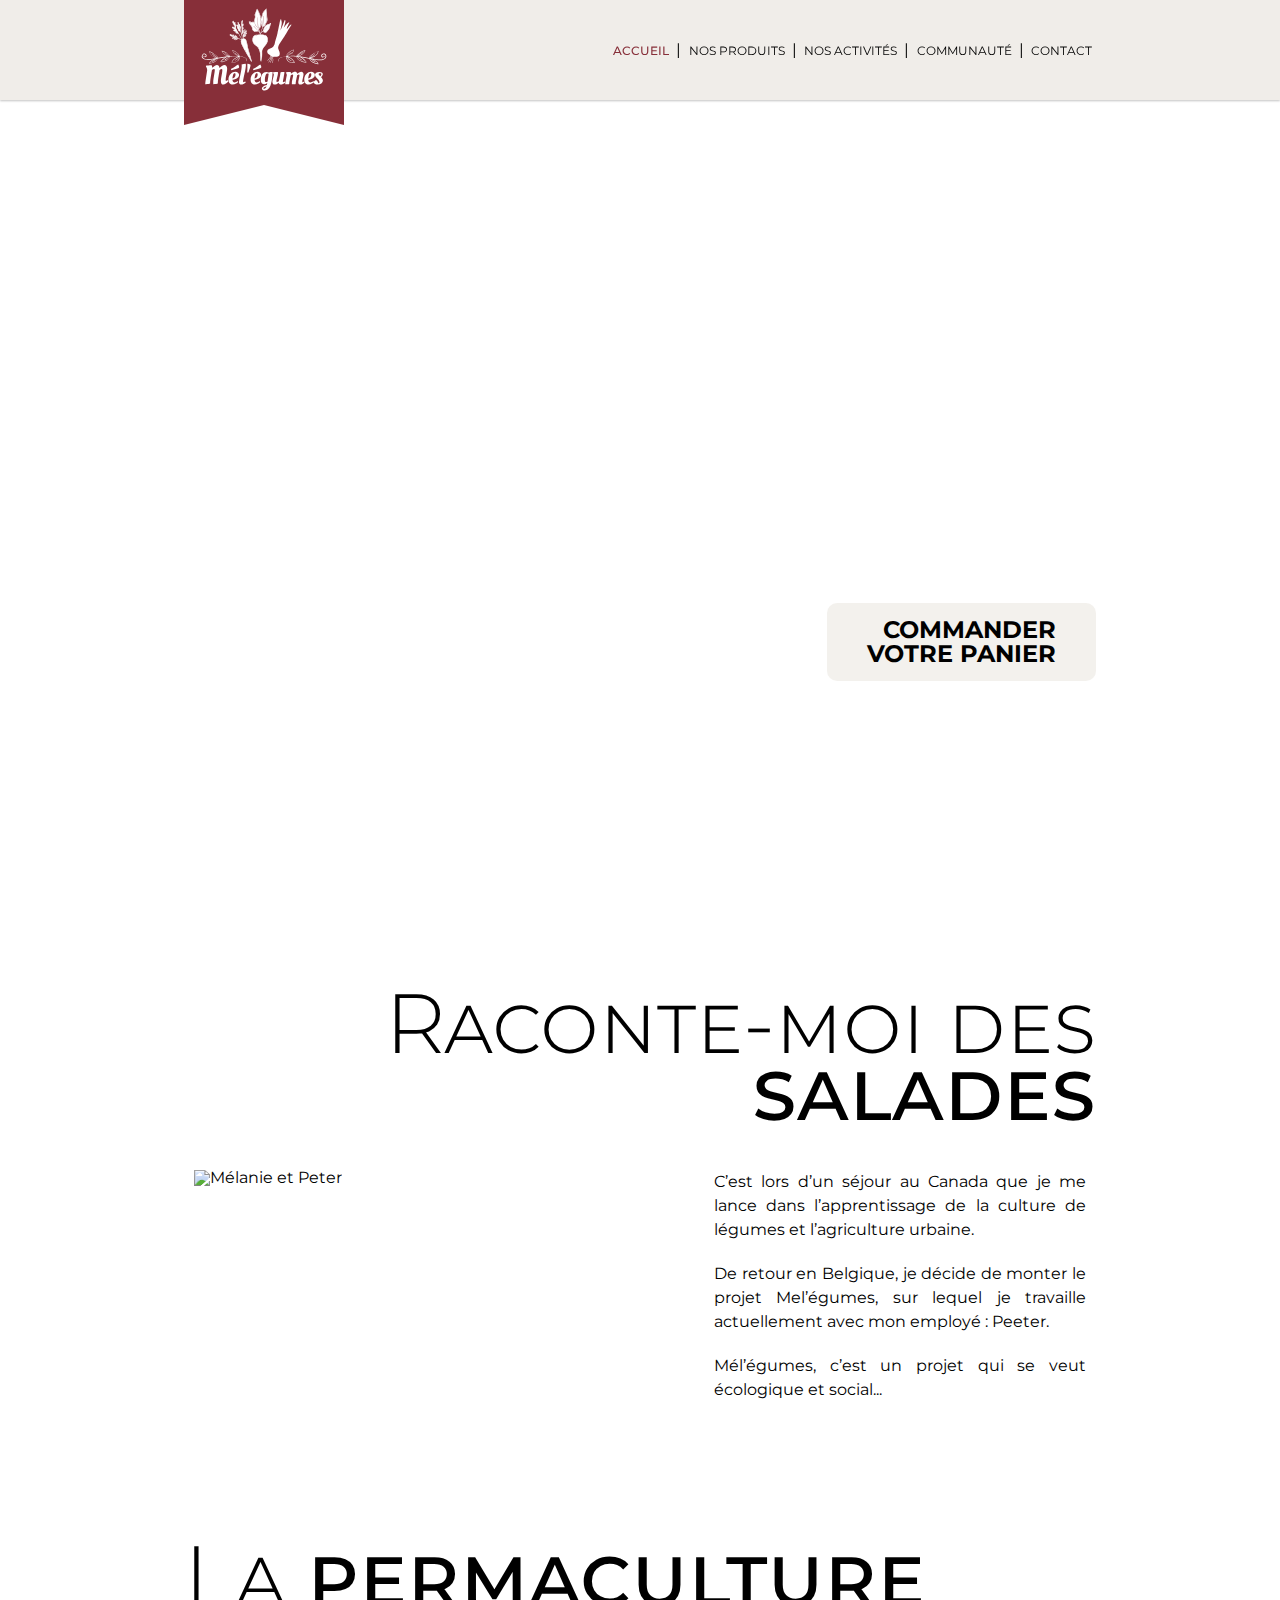
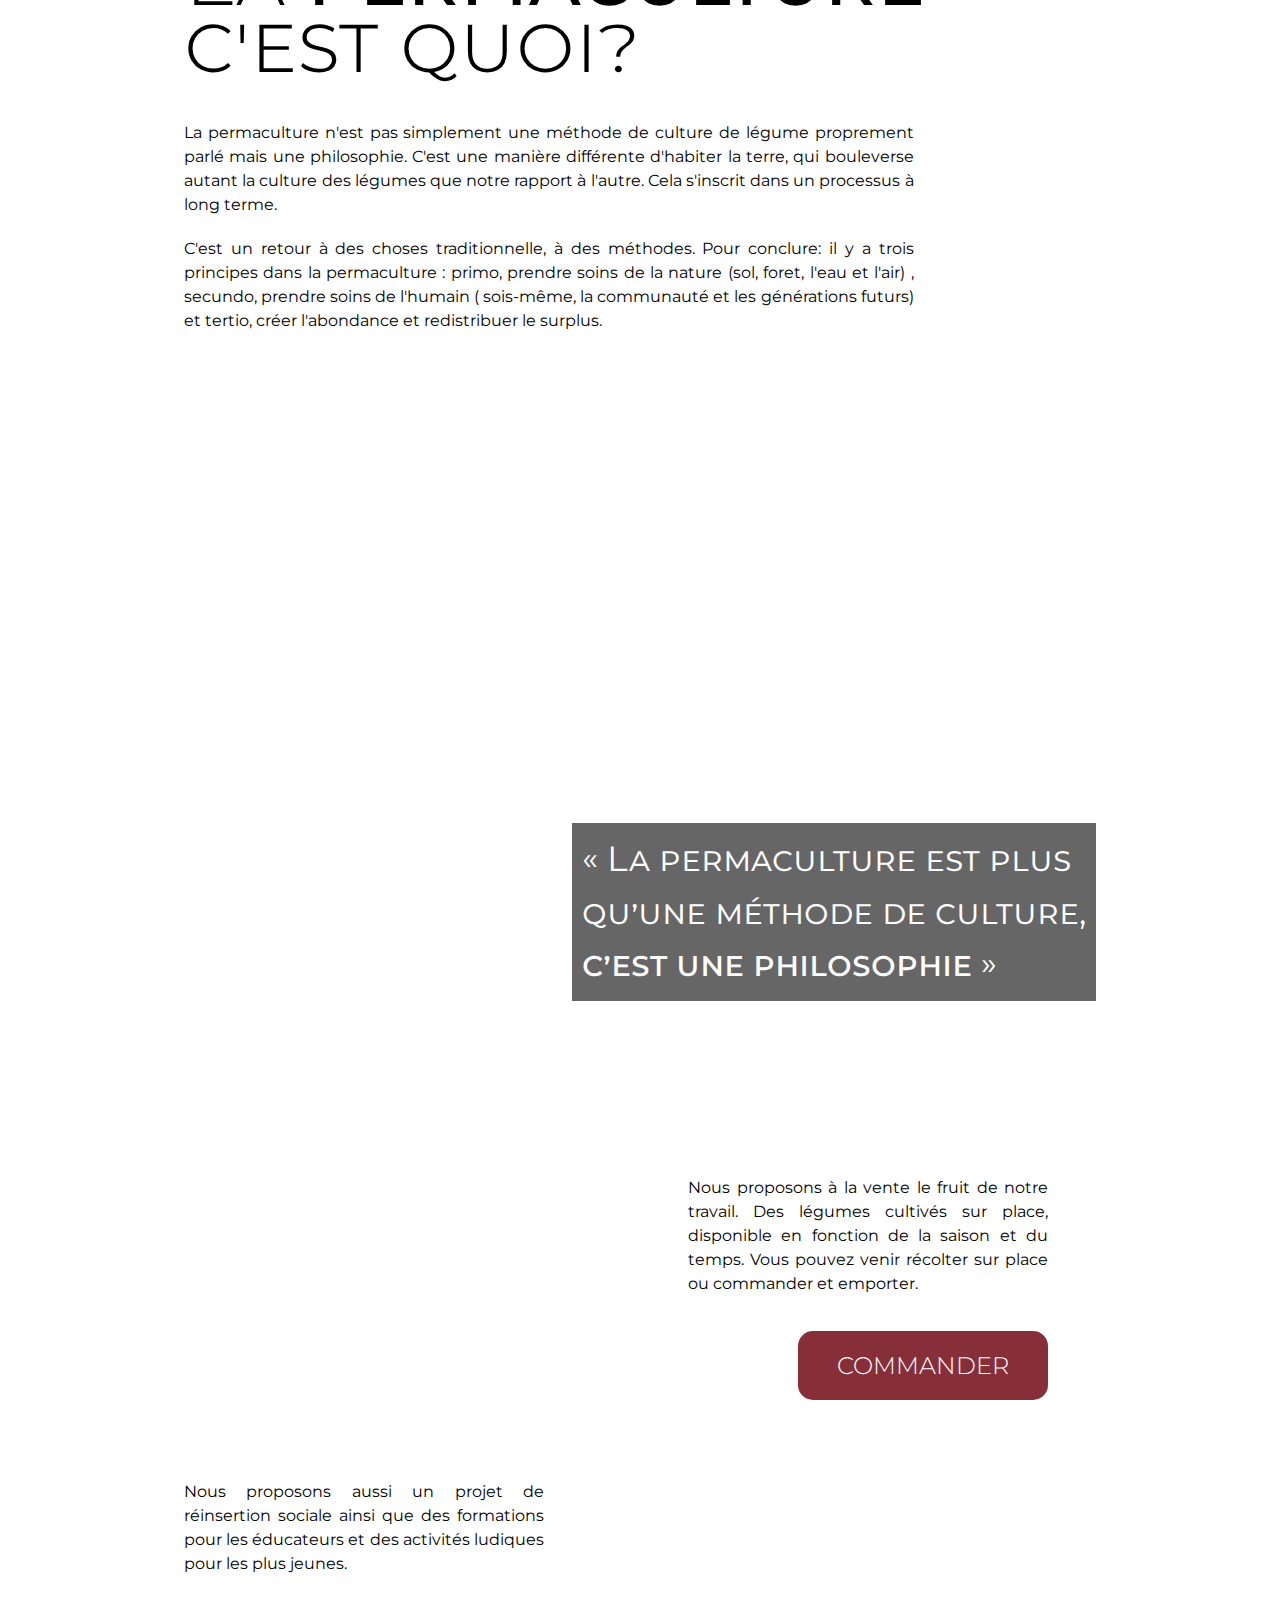
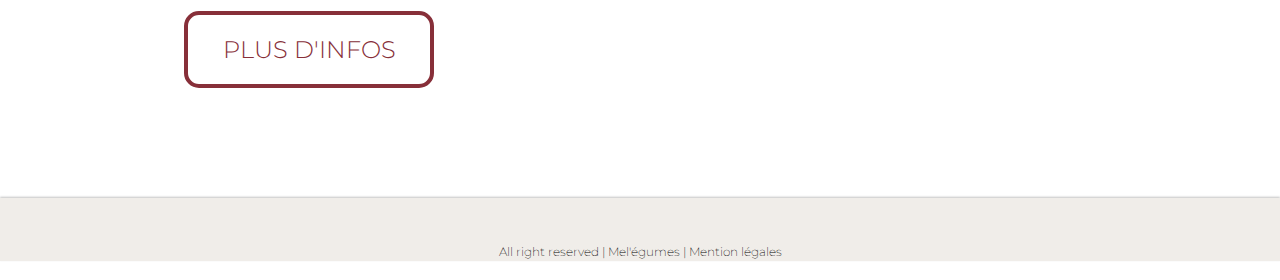
==== index.html @ 5c89e661 "Ajout des liens vers les pages" ====
<!DOCTYPE html>
<html lang="fr">

<head>
    <meta charset="UTF-8">
    <meta name="viewport" content="width=device-width, initial-scale=1.0">
    <meta http-equiv="X-UA-Compatible" content="ie=edge">
    <title>Mél'égumes - Accueil</title>
    <link rel="stylesheet" href="https://use.fontawesome.com/releases/v5.7.1/css/all.css" integrity="sha384-fnmOCqbTlWIlj8LyTjo7mOUStjsKC4pOpQbqyi7RrhN7udi9RwhKkMHpvLbHG9Sr" crossorigin="anonymous">
    <link rel="stylesheet" href="css/index.css">

</head>


<body>
    <!-- Header avec logo et menu -->
    <header>
        <div class="wrapper header">
            <!-- Logo -->
            <div class="logoCont">
                <img class="logomel" src="img/logo_melegumes.svg" alt="Logo Mél'égumes">
                <svg class="bannerSvg" height="50" width="160">
                    <polygon points="0,0 0,25 80,5 160,25 160,0"/>
                </svg>
            </div>
            <!-- Menu -->
            <div class="menuButton">
                <button onclick="showMenu()">☰</button>
            </div>
            <nav id = "menu">
                <ul class="menu">
                    <li><a href="index.html" class="currentNav">Accueil </a> <span class="menu-separator">|</span></li>
                    <li><a href="nos-produits.html">Nos produits </a> <span class="menu-separator">|</span></li>
                    <li><a href="nos-activites.html">Nos activités </a> <span class="menu-separator">|</span></li>
                    <li><a href="communaute.html">Communauté </a> <span class="menu-separator">|</span></li>
                    <li><a href="contact.html">Contact </a></li>
                </ul>
            </nav>
        </div>
        <script src="js/menu.js"></script>
    </header>

    <!-- Intro sur grande image -->
    <section class="intro firstSection parallax-window" data-parallax="scroll" data-image-src="img/accueil/bg1.jpg">
        <div class="wrapper">
            <div class="introtext">
                <h2>Eat good, feel good!</h2>
                <p>Avec nos paniers de légumes naturels et de saison.</p>
                <a href="nos-produits.html">Commander <br> votre panier</a>
            </div>          
        </div>
    </section>

    <!-- Raconte moi des salades -->
    <section class="salades">
        <div class="wrapper">
            <div class="contFeuilles">
                <div class="feuilles">
                    <img src="img/accueil/feuilles1.svg" alt="" height="122px">
                </div>
            </div>
            <h2>Raconte-moi des <strong>salades</strong></h2>
            <div class="flexBox">
                <div class="paragraphsBox">
                    <p>C’est lors d’un séjour au Canada que je me lance dans l’apprentissage de la culture de légumes et l’agriculture urbaine.</p>
                    <p>De retour en Belgique, je décide de monter le projet Mel’égumes, sur lequel je travaille actuellement avec mon employé : Peeter.</p>
                    <p>Mél’égumes, c’est un projet qui se veut écologique et social...</p>
                </div>
                <div class="image">
                    <img src="img/accueil/img1.jpg" alt="Mélanie et Peter" width="100px">
                </div>
            </div>
        </div>
    </section>

    <!-- La permaculture -->
    <section class="permaculture">
        <div class="wrapper">
            <h2>La <strong>permaculture</strong><br> c'est quoi?</h2>
            <div class="flexbox">
                <div class="paragraphsBox">
                    <p>La permaculture n'est pas simplement une méthode de culture de légume proprement parlé mais une philosophie. C'est une manière différente d'habiter la terre, qui bouleverse autant la culture des légumes que notre rapport à l'autre. Cela s'inscrit dans un processus à long terme.</p> 
                    <p>C'est un retour à des choses traditionnelle, à des méthodes. Pour conclure: il y a trois principes dans la permaculture : primo, prendre soins de la nature (sol, foret, l'eau et l'air) , secundo, prendre soins de l'humain ( sois-même, la communauté et les générations futurs) et tertio, créer l'abondance et redistribuer le surplus.</p>
                </div>
                <div class="contFeuilles">
                    <div class="feuilles">
                        <img src="img/accueil/feuilles2.svg" alt="" height="734px">
                    </div>
                </div>
            </div>
        </div>
    </section>

    <!-- Fond parallaxe et citation -->
    <section class="citation parallax-window" data-parallax="scroll" data-image-src="img/accueil/bg2.jpg">
        <div class="wrapper">
            <div class="paragraphsBox">
                <p>« La permaculture est plus <br> qu’une méthode de culture, <br> <strong>c’est une philosophie</strong> »</p>
            </div>
        </div>
    </section>

    <!-- Nous proposons à la vente...  -->
    <section class="propositions">
        <div class="wrapper">
            <div class="contFeuilles">
                <div class="feuilles">
                    <img src="img/accueil/feuilles3.svg" alt="" height="734px">
                </div>
            </div>
            <div class="flexBox">
                <div class="prop1">
                    <p>Nous proposons à la vente le fruit de notre travail. Des légumes cultivés sur place, disponible en fonction de la saison et du temps. Vous pouvez venir récolter sur place ou commander et emporter.</p>
                    <a href="nos-produits.html" class="commPanier">Commander </a>
                </div>
                <div class="prop2">
                    <div class="image">
                        <img src="img/accueil/panier.png" alt="" width="100px">
                    </div>
                </div>
            </div>
            <div class="prop3">
                <p>Nous proposons aussi un projet de réinsertion sociale ainsi que des formations pour les éducateurs et des activités ludiques pour les plus jeunes.</p>
                <a href="nos-activites.html" class="plusInfo">Plus d'infos</a>
            </div>
        </div>
    </section>


    <!-- Footer -->
    <footer>
        <div class="wrapper"> 
            <p class="textFooter">All right reserved | Mel'égumes | Mention légales</p>
            <p class="footButton"><a href="https://www.facebook.com/M%C3%A9l%C3%A9gumes-1118822338164204/"><i class="fab fa-facebook-square"></i></a></p>
        </div>
    </footer>

    <script src="vendor/jquery-3.3.1.min.js"></script>
    <script src="vendor/parallax.min.js"></script>
</body>

</html>
---- css/index.css ----
/* http://meyerweb.com/eric/tools/css/reset/ 
   v2.0 | 20110126
   License: none (public domain)
*/
@import url("https://fonts.googleapis.com/css?family=Cantarell:400,400i,700");
@import url("https://fonts.googleapis.com/css?family=Montserrat:100,200,300,400,500,700");
@import url("https://fonts.googleapis.com/css?family=Oleo+Script:400,700");
html, body, div, span, applet, object, iframe,
h1, h2, h3, h4, h5, h6, p, blockquote, pre,
a, abbr, acronym, address, big, cite, code,
del, dfn, em, img, ins, kbd, q, s, samp,
small, strike, strong, sub, sup, tt, var,
b, u, i, center,
dl, dt, dd, ol, ul, li,
fieldset, form, label, legend,
table, caption, tbody, tfoot, thead, tr, th, td,
article, aside, canvas, details, embed,
figure, figcaption, footer, header, hgroup,
menu, nav, output, ruby, section, summary,
time, mark, audio, video {
  margin: 0;
  padding: 0;
  border: 0;
  font-size: 100%;
  font: inherit;
  vertical-align: baseline;
}

/* HTML5 display-role reset for older browsers */
article, aside, details, figcaption, figure,
footer, header, hgroup, menu, nav, section {
  display: block;
}

body {
  line-height: 1;
}

ol, ul {
  list-style: none;
}

blockquote, q {
  quotes: none;
}

blockquote:before, blockquote:after,
q:before, q:after {
  content: '';
  content: none;
}

table {
  border-collapse: collapse;
  border-spacing: 0;
}

html {
  -webkit-box-sizing: border-box;
          box-sizing: border-box;
  font-family: 'Montserrat', sans-serif;
  font-size: 100%;
}

*, *:before, *:after {
  -webkit-box-sizing: inherit;
          box-sizing: inherit;
}

body {
  margin: 0;
  padding: 0;
}

.wrapper {
  max-width: 60em;
  margin: 0 auto;
  padding: 0 1.5em;
  height: 100%;
}

.espace {
  height: 500px;
}

.invisible {
  display: none;
}

header {
  position: fixed;
  top: 0;
  left: 0;
  z-index: 100;
  width: 100%;
  height: 4.375em;
  background-color: #f0ede9;
  -webkit-box-shadow: 0 1px 2px #0000003d;
          box-shadow: 0 1px 2px #0000003d;
}

.firstSection {
  margin-top: 4.375em;
}

.header {
  display: -webkit-box;
  display: -ms-flexbox;
  display: flex;
  -webkit-box-pack: justify;
      -ms-flex-pack: justify;
          justify-content: space-between;
  -webkit-box-align: center;
      -ms-flex-align: center;
          align-items: center;
  height: 100%;
  padding-left: 0;
}

.logoCont {
  display: -webkit-box;
  display: -ms-flexbox;
  display: flex;
  -webkit-box-align: center;
      -ms-flex-align: center;
          align-items: center;
  -webkit-box-pack: center;
      -ms-flex-pack: center;
          justify-content: center;
  width: 7.5em;
  height: 100%;
  background-color: #dead65;
}

.bannerSvg {
  display: none;
  fill: #dead65;
}

.logomel {
  height: 85%;
  -ms-grid-column-align: end;
      justify-self: end;
  fill: white;
}

.menuButton button {
  border: none;
  font-size: 38px;
  background-color: transparent;
  padding: 0;
}

nav {
  position: fixed;
  right: calc( -100vw + 7.5em);
  top: 4.375em;
  z-index: 1;
  background-color: #f0ede9;
  height: 100%;
  text-transform: uppercase;
  -ms-grid-column-align: end;
      justify-self: end;
  width: calc(100vw - 7.5em);
  -webkit-transition: -webkit-transform 0.5s;
  transition: -webkit-transform 0.5s;
  -o-transition: transform 0.5s;
  transition: transform 0.5s;
  transition: transform 0.5s, -webkit-transform 0.5s;
}

.showNav {
  -webkit-transform: translateX(calc( -100vw + 7.5em));
      -ms-transform: translateX(calc( -100vw + 7.5em));
          transform: translateX(calc( -100vw + 7.5em));
  -webkit-transition: -webkit-transform 0.5s;
  transition: -webkit-transform 0.5s;
  -o-transition: transform 0.5s;
  transition: transform 0.5s;
  transition: transform 0.5s, -webkit-transform 0.5s;
}

.menu {
  margin: 0;
  padding: 0;
  list-style: none;
}

.menu li {
  font-family: 'Montserrat', sans-serif;
  font-weight: 300;
  text-align: right;
}

.menu li a {
  text-decoration: none;
  color: #000;
  display: inline-block;
  width: 100%;
  font-size: 1.25em;
  padding: 0.6em 1.25em 0.6em 0;
}

.menu li a:hover {
  background-color: #dead65;
}

.menu .menu-separator {
  display: none;
}

.menu .currentNav {
  background-color: #dead65;
  font-weight: 500;
}

@media screen and (max-height: 350px) {
  nav {
    width: 10.625em;
  }
  .menu li a {
    font-size: 1.125em;
    padding: 0.66667em 0.66667em;
  }
}

@media screen and (min-width: 415px) {
  nav {
    right: -13.75em;
    width: 13.75em;
  }
  .showNav {
    -webkit-transform: translateX(-13.75em);
        -ms-transform: translateX(-13.75em);
            transform: translateX(-13.75em);
  }
}

@media screen and (min-width: 769px) {
  header {
    height: 6.25em;
  }
  .header {
    padding-left: 1.5em;
  }
  .firstSection {
    margin-top: 6.25em;
  }
  .logoCont {
    width: 10em;
    position: relative;
  }
  .bannerSvg {
    display: block;
    position: absolute;
    left: 0;
    bottom: -3.125em;
  }
  nav {
    position: static;
    -webkit-transform: unset;
        -ms-transform: unset;
            transform: unset;
    width: unset;
    height: unset;
    -webkit-transition: none;
    -o-transition: none;
    transition: none;
  }
  .menuButton {
    display: none;
  }
  .menu li {
    display: inline;
    font-weight: 400;
  }
  .menu li a {
    padding: 0.3125em;
    display: inline;
    font-size: 0.75em;
  }
  .menu li a:hover {
    background-color: unset;
    color: #dead65;
  }
  .menu .menu-separator {
    display: unset;
  }
  .menu .currentNav {
    background-color: unset;
    color: #dead65;
  }
  .showNav {
    -webkit-transform: none;
        -ms-transform: none;
            transform: none;
    -webkit-transition: none;
    -o-transition: none;
    transition: none;
  }
}

h2 {
  margin-bottom: 0.3em;
}

p {
  font-size: 1.125em;
  margin: 1.25em 0;
  line-height: 1.5em;
  text-align: justify;
}

strong {
  font-weight: 500;
}

.feuilles {
  display: none;
}

.logoCont {
  background-color: #872f39;
}

.bannerSvg {
  fill: #872f39;
}

.menu li a:hover, .menu .currentNav {
  background-color: #872f39;
  color: white;
}

@media screen and (min-width: 769px) {
  .menu li a:hover {
    background-color: unset;
    color: #872f39;
  }
  .menu .currentNav {
    background-color: unset;
    color: #872f39;
  }
}

.intro {
  height: calc(100vh - 4.375em);
}

.intro .wrapper {
  position: relative;
}

.introtext {
  position: absolute;
  width: 19.5em;
  bottom: 20%;
  right: 1.5em;
  color: white;
  text-align: right;
}

.introtext h2 {
  font-size: 3.75em;
  margin-bottom: 0;
  font-family: 'Oleo Script', cursive;
}

.introtext p {
  font-weight: 700;
  margin: 0;
  font-variant: small-caps;
  margin-bottom: 0.625em;
}

.introtext a {
  font-size: 1.5em;
  display: inline-block;
  text-transform: uppercase;
  font-weight: 700;
  background-color: rgba(238, 235, 230, 0.712);
  border: none;
  padding: 0.625em 1.66667em;
  margin-top: 1.25em;
  border-radius: 0.41667em;
  color: black;
  text-decoration: none;
}

.introtext a:hover {
  background-color: #eeebe6;
}

.introtext a:active {
  background-color: #a5a19b;
}

.salades {
  padding: 3.75em 0;
}

.salades h2 {
  font-size: 2.625em;
  line-height: 0.8em;
  font-family: 'Montserrat', sans-serif;
  font-variant: small-caps;
  font-weight: 300;
}

.image {
  width: 100%;
}

.image img {
  margin-top: 1.25em;
  width: 100%;
}

.permaculture {
  padding: 3.75em 0;
  background-image: url("../img/accueil/section_pattern.png");
}

.permaculture h2 {
  font-size: 2.625em;
  line-height: 0.8em;
  font-variant: small-caps;
  font-weight: 300;
}

.citation {
  height: 12.5em;
  padding-top: 1.875em;
  position: relative;
}

.citation .paragraphsBox {
  position: absolute;
  bottom: -5.5em;
  left: 0;
  width: 100%;
  font-variant: small-caps;
  text-align: center;
  font-size: 1.25em;
  padding: 0.5em;
  margin: 0;
}

.citation .paragraphsBox p {
  margin: 0;
  font-variant: small-caps;
  text-align: center;
}

.propositions {
  padding: 7.5em 0 3.75em 0;
}

.propositions .flexBox {
  display: -webkit-box;
  display: -ms-flexbox;
  display: flex;
  -webkit-box-orient: vertical;
  -webkit-box-direction: normal;
      -ms-flex-flow: column;
          flex-flow: column;
  -webkit-box-align: center;
      -ms-flex-align: center;
          align-items: center;
}

.propositions .flexBox .image {
  max-width: 25em;
}

.commPanier, .plusInfo {
  font-size: 1.5em;
  font-weight: 300;
  text-transform: uppercase;
  text-decoration: none;
  text-align: center;
  display: inline-block;
  width: 100%;
  vertical-align: middle;
  padding: 0.9375em;
  margin-top: 0.625em;
  border-radius: 0.625em;
}

.commPanier span, .plusInfo span {
  vertical-align: middle;
  display: inline-block;
  line-height: 2.5;
}

.commPanier {
  color: white;
  background-color: #872f39;
}

.commPanier:hover {
  background-color: #ad3c49;
}

.commPanier:active {
  background-color: #612229;
}

.plusInfo {
  color: #872f39;
  background-color: white;
  border: 4px solid #872f39;
}

.plusInfo:hover {
  border-color: #ad3c49;
  color: #ad3c49;
}

.plusInfo:active {
  border-color: #612229;
  color: #612229;
}

.prop1, .prop2 {
  margin-bottom: 3.75em;
}

@media screen and (min-width: 725px) {
  p {
    font-size: 1em;
  }
  .contFeuilles {
    height: 100%;
    width: 100%;
    position: relative;
  }
  .feuilles {
    display: unset;
    position: absolute;
  }
  .salades .feuilles {
    top: 13.4375em;
    left: 51%;
    z-index: -1;
  }
  .permaculture .feuilles {
    top: -15.625em;
    left: 0;
    z-index: 2;
  }
  .propositions .feuilles {
    top: -9.375em;
    left: 35%;
  }
  .introtext {
    width: unset;
    bottom: 30%;
  }
  .introtext h2 {
    font-size: 5em;
  }
  .introtext p {
    font-size: 1.125em;
  }
  .salades {
    position: relative;
  }
  .salades h2 {
    text-align: right;
  }
  .salades .flexBox {
    display: -webkit-box;
    display: -ms-flexbox;
    display: flex;
    -webkit-box-orient: horizontal;
    -webkit-box-direction: reverse;
        -ms-flex-direction: row-reverse;
            flex-direction: row-reverse;
    -webkit-box-pack: justify;
        -ms-flex-pack: justify;
            justify-content: space-between;
  }
  .salades .flexBox .image {
    width: 28.125em;
  }
  .salades .flexBox .paragraphsBox {
    width: 23.25em;
  }
  .salades .flexBox .paragraphsBox, .salades .flexBox .image {
    margin: 0 0.625em;
  }
  .permaculture h2 {
    text-align-last: left;
  }
  .permaculture .paragraphsBox {
    width: 37.5em;
  }
  .permaculture .flexbox {
    display: -webkit-box;
    display: -ms-flexbox;
    display: flex;
    -webkit-box-pack: justify;
        -ms-flex-pack: justify;
            justify-content: space-between;
  }
  .permaculture .flexbox .paragraphsBox {
    -webkit-box-flex: 4;
        -ms-flex: 4;
            flex: 4;
  }
  .permaculture .flexbox .contFeuilles {
    -webkit-box-flex: 1;
        -ms-flex: 1;
            flex: 1;
    height: 100px;
    width: unset;
  }
  .permaculture h2, .salades h2 {
    font-size: 5.25em;
    line-height: 0.8em;
  }
  .citation {
    height: 38.9375em;
  }
  .citation .paragraphsBox {
    width: unset;
    float: right;
    position: relative;
    top: 19em;
    text-align-last: left;
    color: white;
    background-color: rgba(0, 0, 0, 0.6);
  }
  .citation .paragraphsBox p {
    font-size: 1.75em;
  }
  .propositions .flexBox {
    display: -webkit-box;
    display: -ms-flexbox;
    display: flex;
    -webkit-box-orient: horizontal;
    -webkit-box-direction: reverse;
        -ms-flex-direction: row-reverse;
            flex-direction: row-reverse;
    -ms-flex-pack: distribute;
        justify-content: space-around;
  }
  .propositions .flexBox .image {
    min-width: unset;
  }
  .prop1, .prop2, .prop3 {
    width: 22.5em;
  }
  .prop1, .prop3 {
    display: -webkit-box;
    display: -ms-flexbox;
    display: flex;
    -webkit-box-orient: vertical;
    -webkit-box-direction: normal;
        -ms-flex-direction: column;
            flex-direction: column;
  }
  .prop1 p, .prop1 a, .prop3 p, .prop3 a {
    -webkit-box-flex: initial;
        -ms-flex: initial;
            flex: initial;
  }
  .prop1 {
    -webkit-box-align: end;
        -ms-flex-align: end;
            align-items: flex-end;
  }
  .commPanier, .plusInfo {
    display: inline-block;
    width: 10.41667em;
    padding: 0.9375em, 2.5em;
  }
}

footer {
  -webkit-box-shadow: 0 -1px 2px #0000003d;
          box-shadow: 0 -1px 2px #0000003d;
  margin-top: 50px;
  background-color: #f0ede9;
  padding-top: 1.875em;
}

.textFooter {
  font-family: 'Montserrat', sans-serif;
  text-align: center;
  font-weight: 200;
  font-size: 0.75em;
}

.footButton {
  font-size: 1.875em;
  margin: 0.3125em 0 0.625em 0;
  text-align: center;
}

.footButton a {
  color: black;
}

.footButton a:hover {
  color: #dead65;
}

.footButton a:hover {
  color: #872f39;
}
/*# sourceMappingURL=index.css.map */
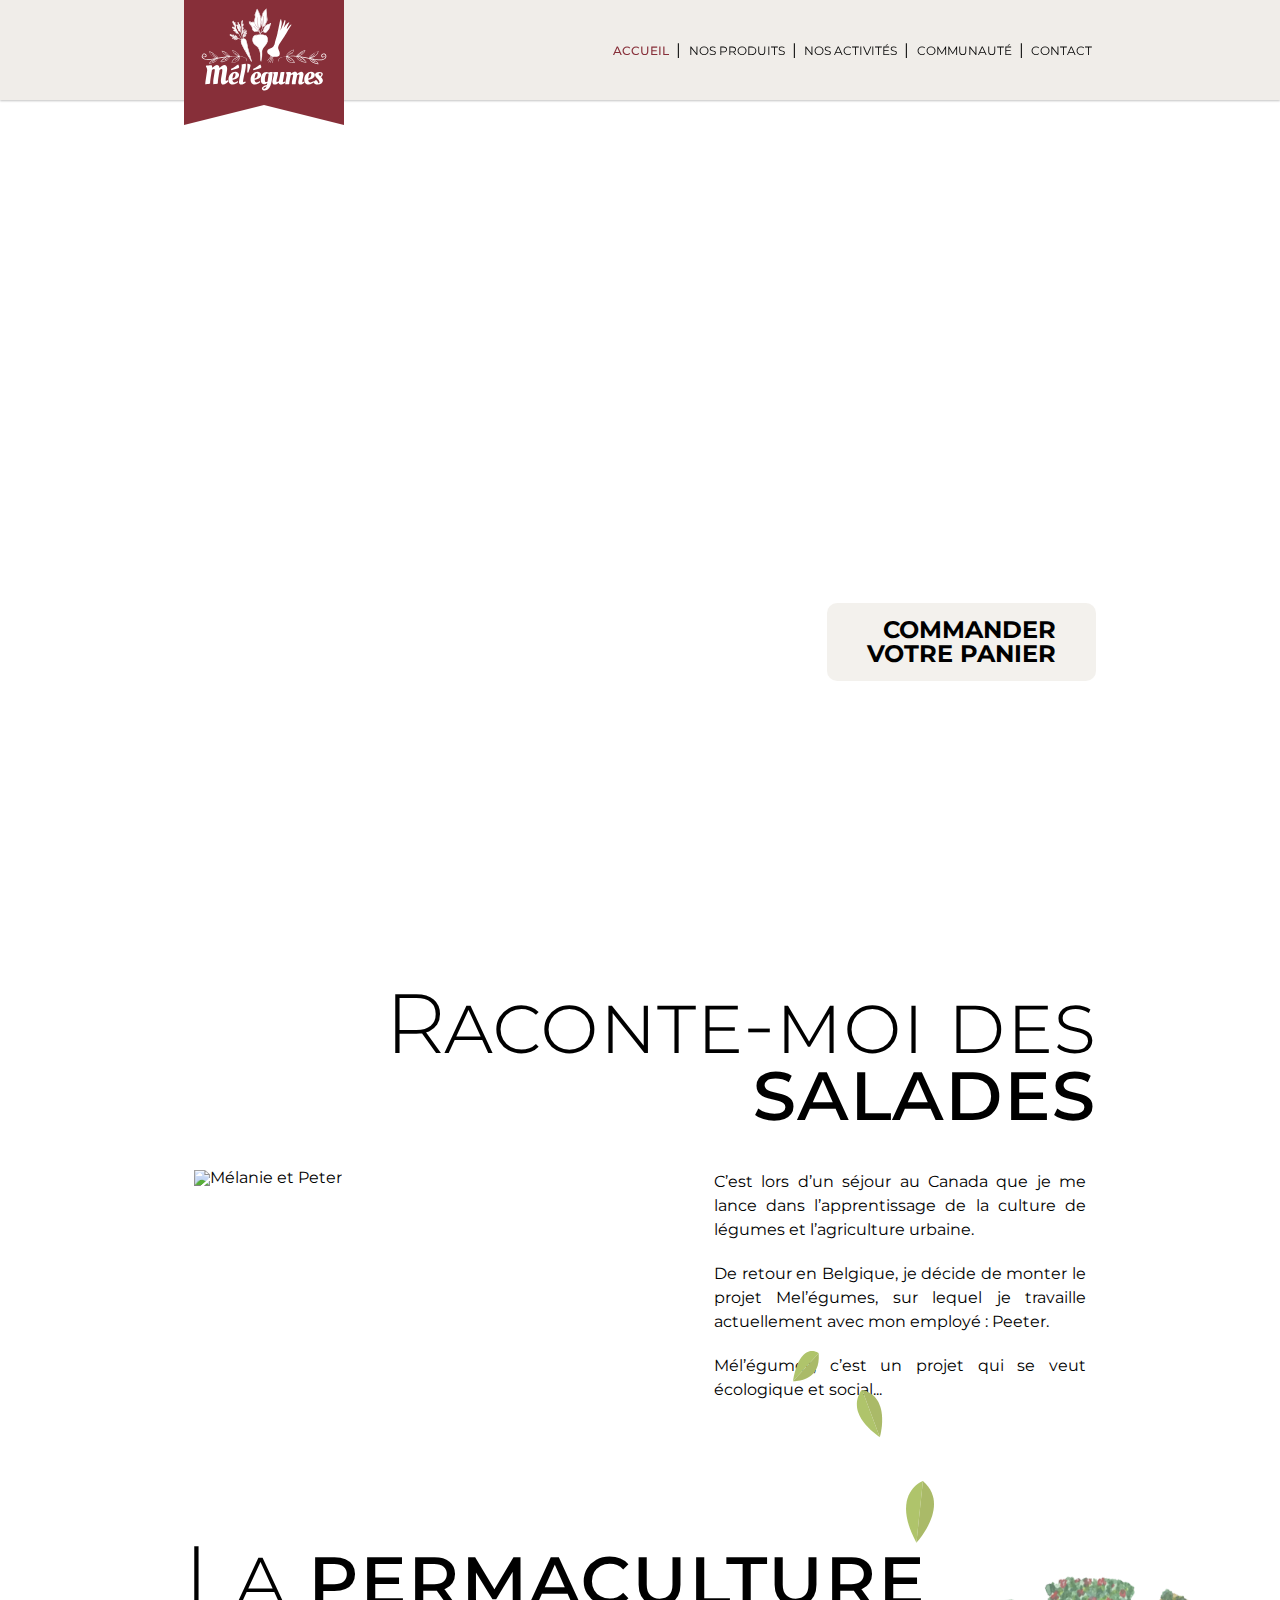
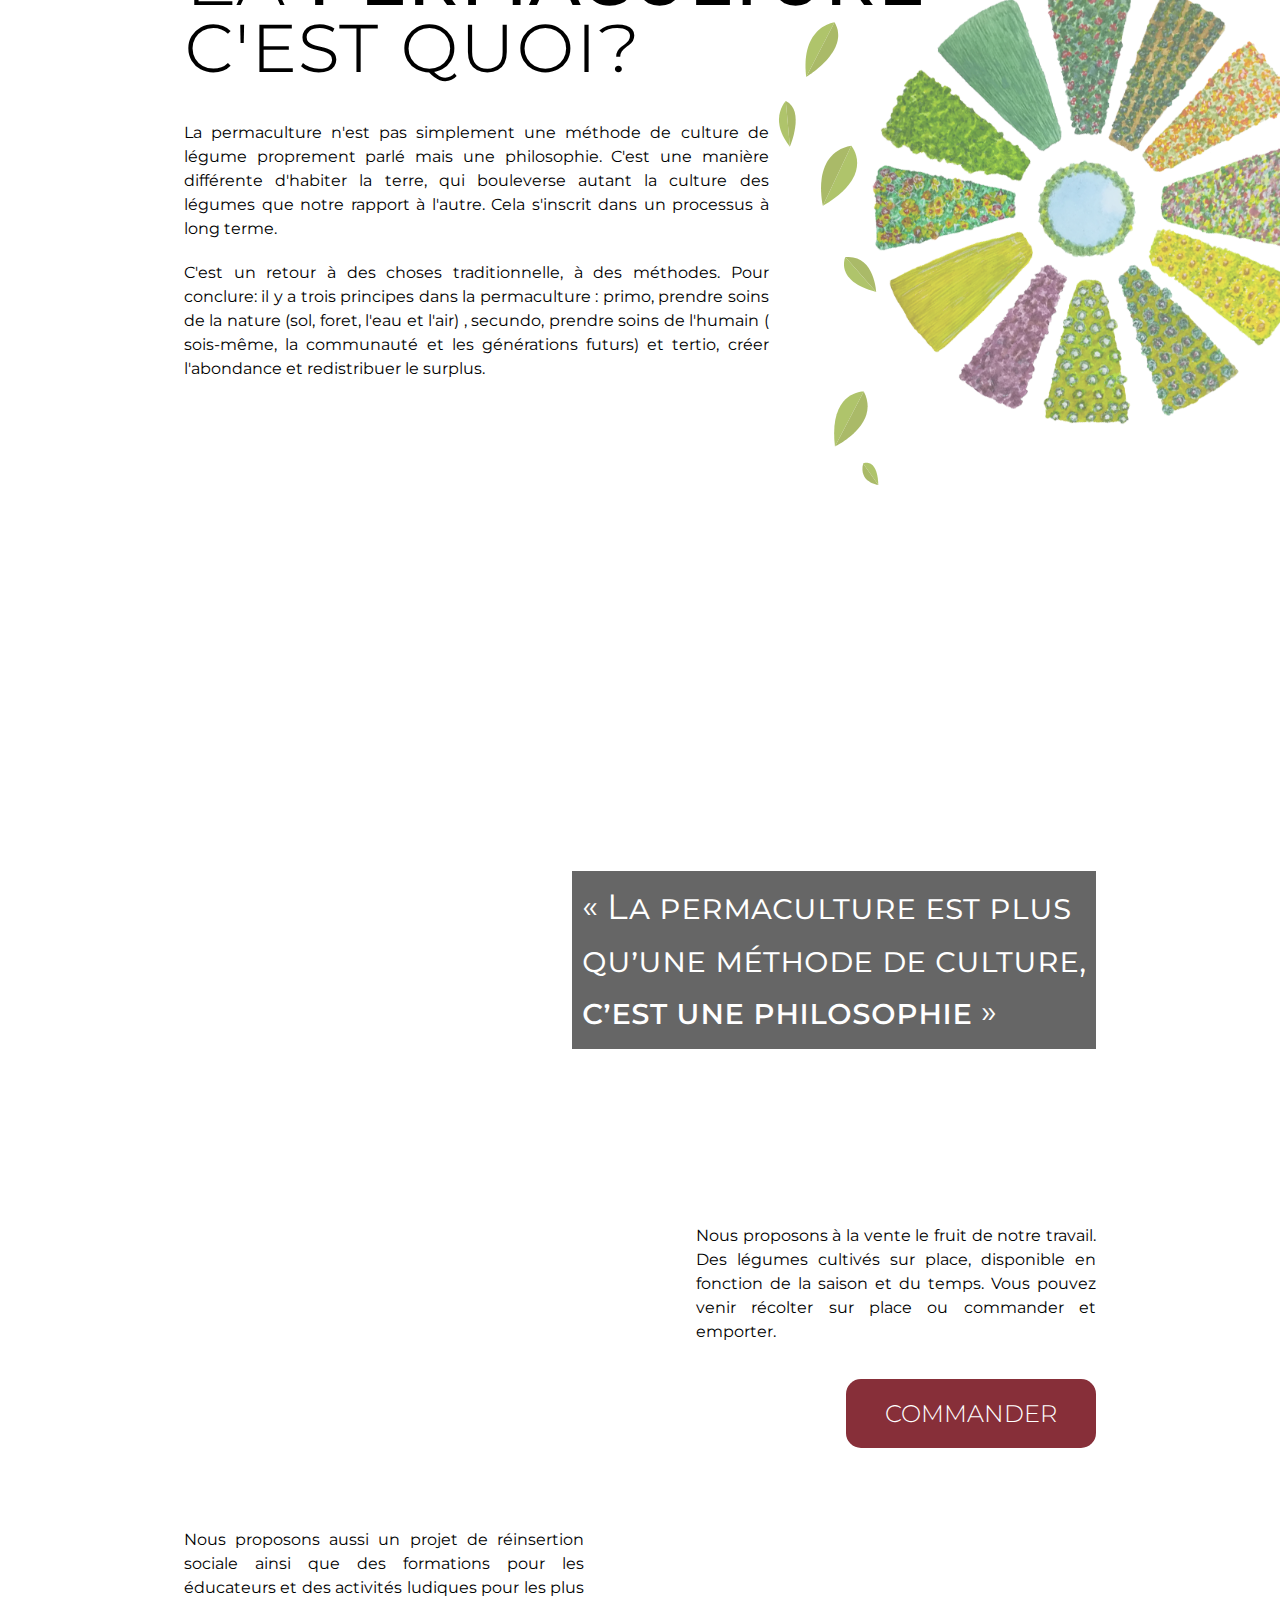
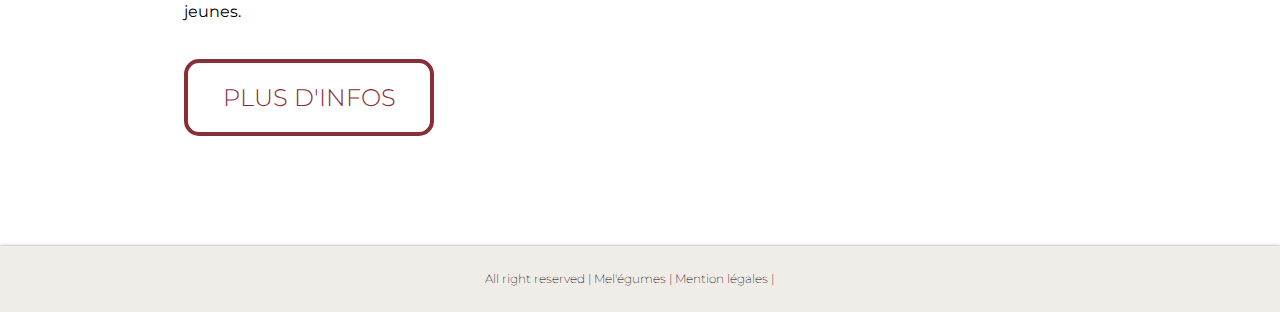
==== commit d42cd196: "Accueil: ajout dernière image et divers corrections et ajustements" ====
--- a/index.html
+++ b/index.html
@@ -87,6 +87,9 @@
                         <img src="img/accueil/feuilles2.svg" alt="" height="734px">
                     </div>
                 </div>
+                <div class="image">
+                    <img src="img/accueil/perma-design.png" alt="">
+                </div>
             </div>
         </div>
     </section>
@@ -130,8 +133,8 @@
     <!-- Footer -->
     <footer>
         <div class="wrapper"> 
-            <p class="textFooter">All right reserved | Mel'égumes | Mention légales</p>
-            <p class="footButton"><a href="https://www.facebook.com/M%C3%A9l%C3%A9gumes-1118822338164204/"><i class="fab fa-facebook-square"></i></a></p>
+            <p class="textFooter">All right reserved | Mel'égumes | Mention légales | </p>
+            <p class="footButton"><a href="https://www.facebook.com/M%C3%A9l%C3%A9gumes-1118822338164204/"><i class="fab fa-facebook-square"></i></a><a href="https://www.instagram.com/mel_egumes_mons/"><i class="fab fa-instagram"></i></a></p>
         </div>
     </footer>
 
--- a/css/index.css
+++ b/css/index.css
@@ -428,6 +428,10 @@
   font-weight: 300;
 }
 
+.permaculture .image {
+  width: 100%;
+}
+
 .citation {
   height: 12.5em;
   padding-top: 1.875em;
@@ -545,7 +549,7 @@
     z-index: -1;
   }
   .permaculture .feuilles {
-    top: -15.625em;
+    top: -21.875em;
     left: 0;
     z-index: 2;
   }
@@ -605,14 +609,29 @@
             justify-content: space-between;
   }
   .permaculture .flexbox .paragraphsBox {
-    -webkit-box-flex: 4;
-        -ms-flex: 4;
-            flex: 4;
+    -webkit-box-flex: 5;
+        -ms-flex: 5;
+            flex: 5;
+  }
+  .permaculture .flexbox .image {
+    -webkit-box-flex: 2;
+        -ms-flex: 2;
+            flex: 2;
+    position: relative;
+    -ms-flex-item-align: end;
+        align-self: flex-end;
+  }
+  .permaculture .flexbox .image img {
+    top: -28.125em;
+    left: 0;
+    position: absolute;
+    width: 28.75em;
+    opacity: 0.7;
   }
   .permaculture .flexbox .contFeuilles {
-    -webkit-box-flex: 1;
-        -ms-flex: 1;
-            flex: 1;
+    -webkit-box-flex: 0.8;
+        -ms-flex: 0.8;
+            flex: 0.8;
     height: 100px;
     width: unset;
   }
@@ -643,14 +662,15 @@
     -webkit-box-direction: reverse;
         -ms-flex-direction: row-reverse;
             flex-direction: row-reverse;
-    -ms-flex-pack: distribute;
-        justify-content: space-around;
+    -webkit-box-pack: justify;
+        -ms-flex-pack: justify;
+            justify-content: space-between;
   }
   .propositions .flexBox .image {
     min-width: unset;
   }
   .prop1, .prop2, .prop3 {
-    width: 22.5em;
+    width: 25em;
   }
   .prop1, .prop3 {
     display: -webkit-box;
@@ -683,7 +703,26 @@
           box-shadow: 0 -1px 2px #0000003d;
   margin-top: 50px;
   background-color: #f0ede9;
-  padding-top: 1.875em;
+  padding: 0.9375em 0;
+}
+
+footer .wrapper {
+  display: -webkit-box;
+  display: -ms-flexbox;
+  display: flex;
+  -webkit-box-align: center;
+      -ms-flex-align: center;
+          align-items: center;
+  -webkit-box-pack: center;
+      -ms-flex-pack: center;
+          justify-content: center;
+  -ms-flex-wrap: wrap;
+      flex-wrap: wrap;
+}
+
+footer p {
+  display: inline-block;
+  margin: 0;
 }
 
 .textFooter {
@@ -694,19 +733,31 @@
 }
 
 .footButton {
-  font-size: 1.875em;
-  margin: 0.3125em 0 0.625em 0;
+  font-size: 1.5em;
   text-align: center;
 }
 
 .footButton a {
   color: black;
+  margin-left: 0.4375em;
 }
 
 .footButton a:hover {
   color: #dead65;
 }
 
+@media screen and (max-width: 390px) {
+  .textFooter {
+    font-size: 0.625em;
+  }
+  .footButton {
+    font-size: 1em;
+  }
+  .footButton a {
+    margin-left: 0.625em;
+  }
+}
+
 .footButton a:hover {
   color: #872f39;
 }
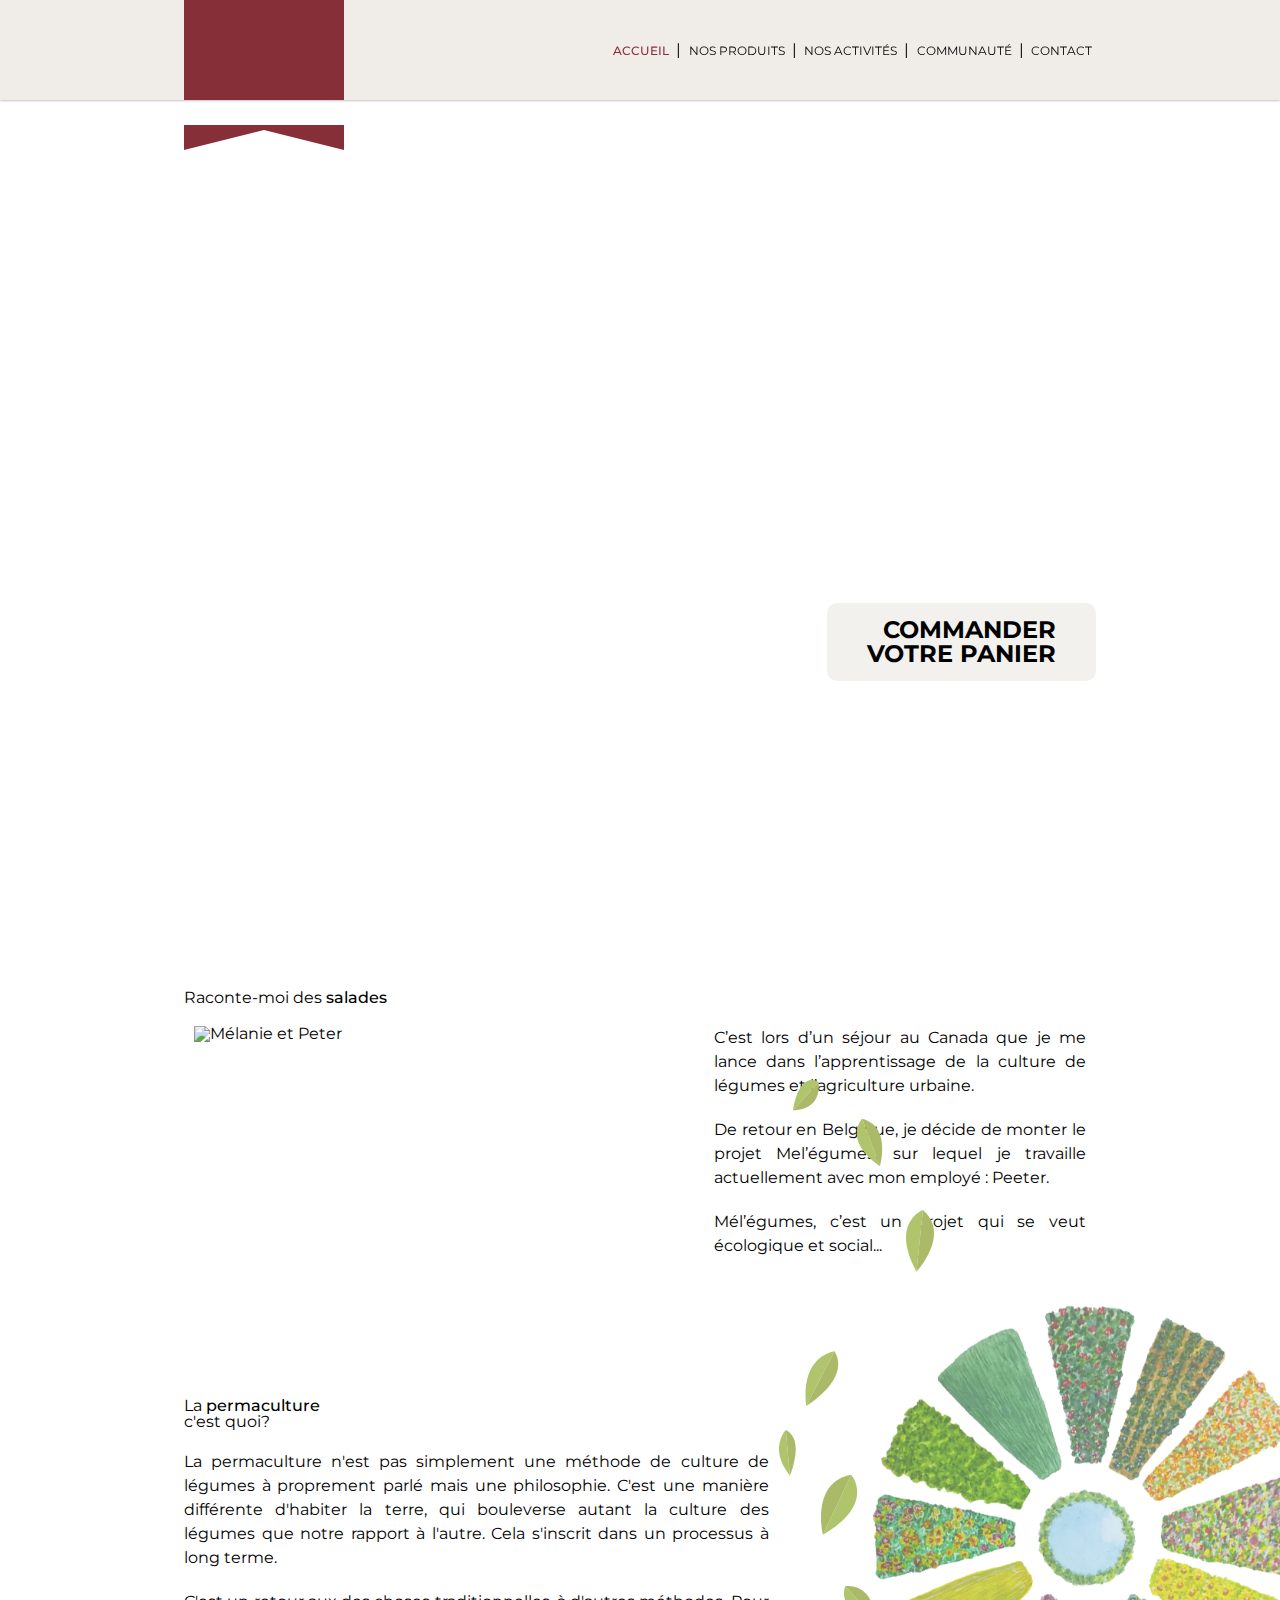
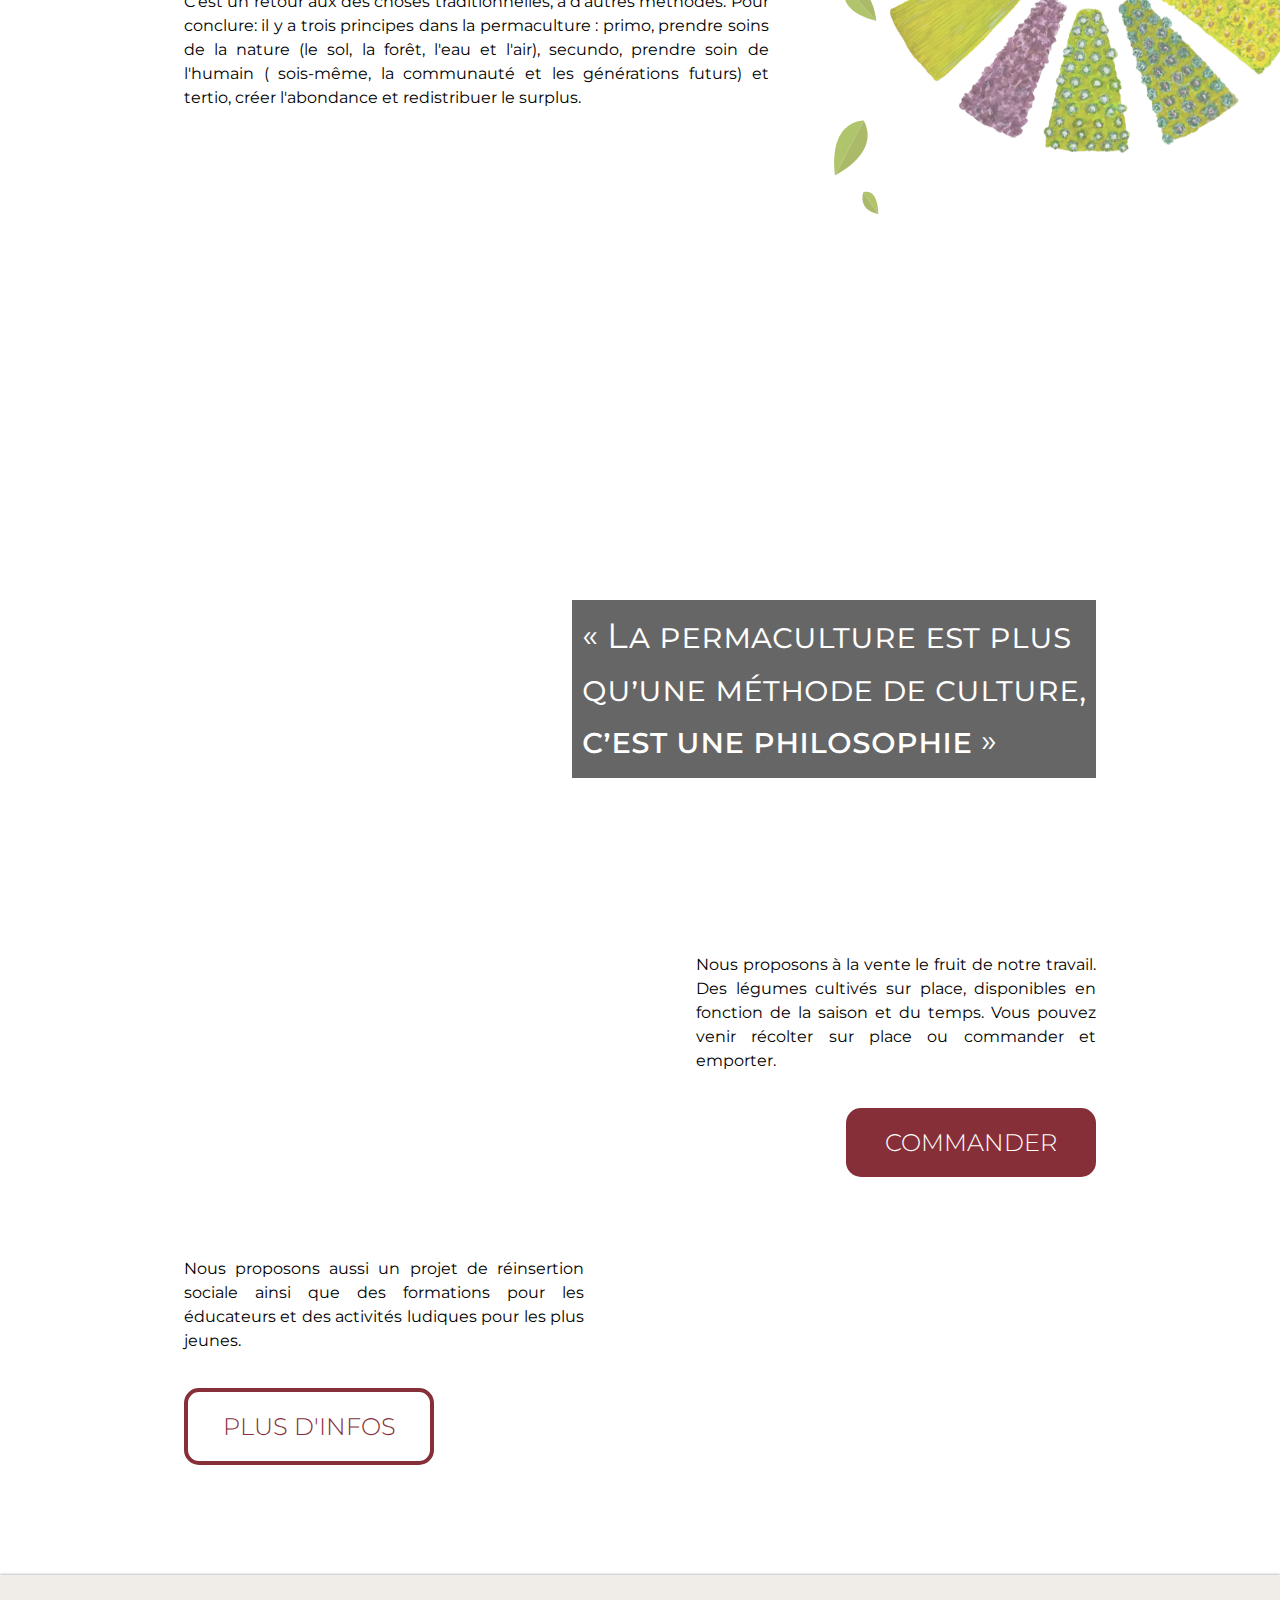
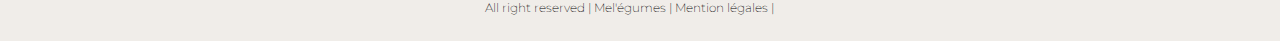
==== commit e8588496: "Général: ajout d'un lien dans le logo mel'egumes du header ainsi que h1" ====
--- a/index.html
+++ b/index.html
@@ -18,8 +18,8 @@
         <div class="wrapper header">
             <!-- Logo -->
             <div class="logoCont">
-                <img class="logomel" src="img/logo_melegumes.svg" alt="Logo Mél'égumes">
-                <svg class="bannerSvg" height="50" width="160">
+                <h1><a href="index.html"><img class="logomel" src="img/logo_melegumes.svg" alt="Logo Mél'égumes"></a></h1>
+                <svg class="bannerSvg" height="25" width="160">
                     <polygon points="0,0 0,25 80,5 160,25 160,0"/>
                 </svg>
             </div>
@@ -59,7 +59,7 @@
                     <img src="img/accueil/feuilles1.svg" alt="" height="122px">
                 </div>
             </div>
-            <h2>Raconte-moi des <strong>salades</strong></h2>
+            <h3>Raconte-moi des <strong>salades</strong></h3>
             <div class="flexBox">
                 <div class="paragraphsBox">
                     <p>C’est lors d’un séjour au Canada que je me lance dans l’apprentissage de la culture de légumes et l’agriculture urbaine.</p>
@@ -76,11 +76,11 @@
     <!-- La permaculture -->
     <section class="permaculture">
         <div class="wrapper">
-            <h2>La <strong>permaculture</strong><br> c'est quoi?</h2>
+            <h3>La <strong>permaculture</strong><br> c'est quoi?</h3>
             <div class="flexbox">
                 <div class="paragraphsBox">
-                    <p>La permaculture n'est pas simplement une méthode de culture de légume proprement parlé mais une philosophie. C'est une manière différente d'habiter la terre, qui bouleverse autant la culture des légumes que notre rapport à l'autre. Cela s'inscrit dans un processus à long terme.</p> 
-                    <p>C'est un retour à des choses traditionnelle, à des méthodes. Pour conclure: il y a trois principes dans la permaculture : primo, prendre soins de la nature (sol, foret, l'eau et l'air) , secundo, prendre soins de l'humain ( sois-même, la communauté et les générations futurs) et tertio, créer l'abondance et redistribuer le surplus.</p>
+                    <p>La permaculture n'est pas simplement une méthode de culture de légumes à proprement parlé mais une philosophie. C'est une manière différente d'habiter la terre, qui bouleverse autant la culture des légumes que notre rapport à l'autre. Cela s'inscrit dans un processus à long terme.</p> 
+                    <p>C'est un retour aux des choses traditionnelles, à d'autres méthodes. Pour conclure: il y a trois principes dans la permaculture : primo, prendre soins de la nature (le sol, la forêt, l'eau et l'air), secundo, prendre soin de l'humain ( sois-même, la communauté et les générations futurs) et tertio, créer l'abondance et redistribuer le surplus.</p>
                 </div>
                 <div class="contFeuilles">
                     <div class="feuilles">
@@ -113,7 +113,7 @@
             </div>
             <div class="flexBox">
                 <div class="prop1">
-                    <p>Nous proposons à la vente le fruit de notre travail. Des légumes cultivés sur place, disponible en fonction de la saison et du temps. Vous pouvez venir récolter sur place ou commander et emporter.</p>
+                    <p>Nous proposons à la vente le fruit de notre travail. Des légumes cultivés sur place, disponibles en fonction de la saison et du temps. Vous pouvez venir récolter sur place ou commander et emporter.</p>
                     <a href="nos-produits.html" class="commPanier">Commander </a>
                 </div>
                 <div class="prop2">
--- a/css/index.css
+++ b/css/index.css
@@ -60,6 +60,7 @@
           box-sizing: border-box;
   font-family: 'Montserrat', sans-serif;
   font-size: 100%;
+  overflow-x: hidden;
 }
 
 *, *:before, *:after {
@@ -70,6 +71,7 @@
 body {
   margin: 0;
   padding: 0;
+  overflow-x: hidden;
 }
 
 .wrapper {
@@ -236,7 +238,7 @@
   }
 }
 
-@media screen and (min-width: 769px) {
+@media screen and (min-width: 801px) {
   header {
     height: 6.25em;
   }
@@ -367,6 +369,8 @@
 }
 
 .introtext p {
+  text-align: right;
+  line-height: 1em;
   font-weight: 700;
   margin: 0;
   font-variant: small-caps;
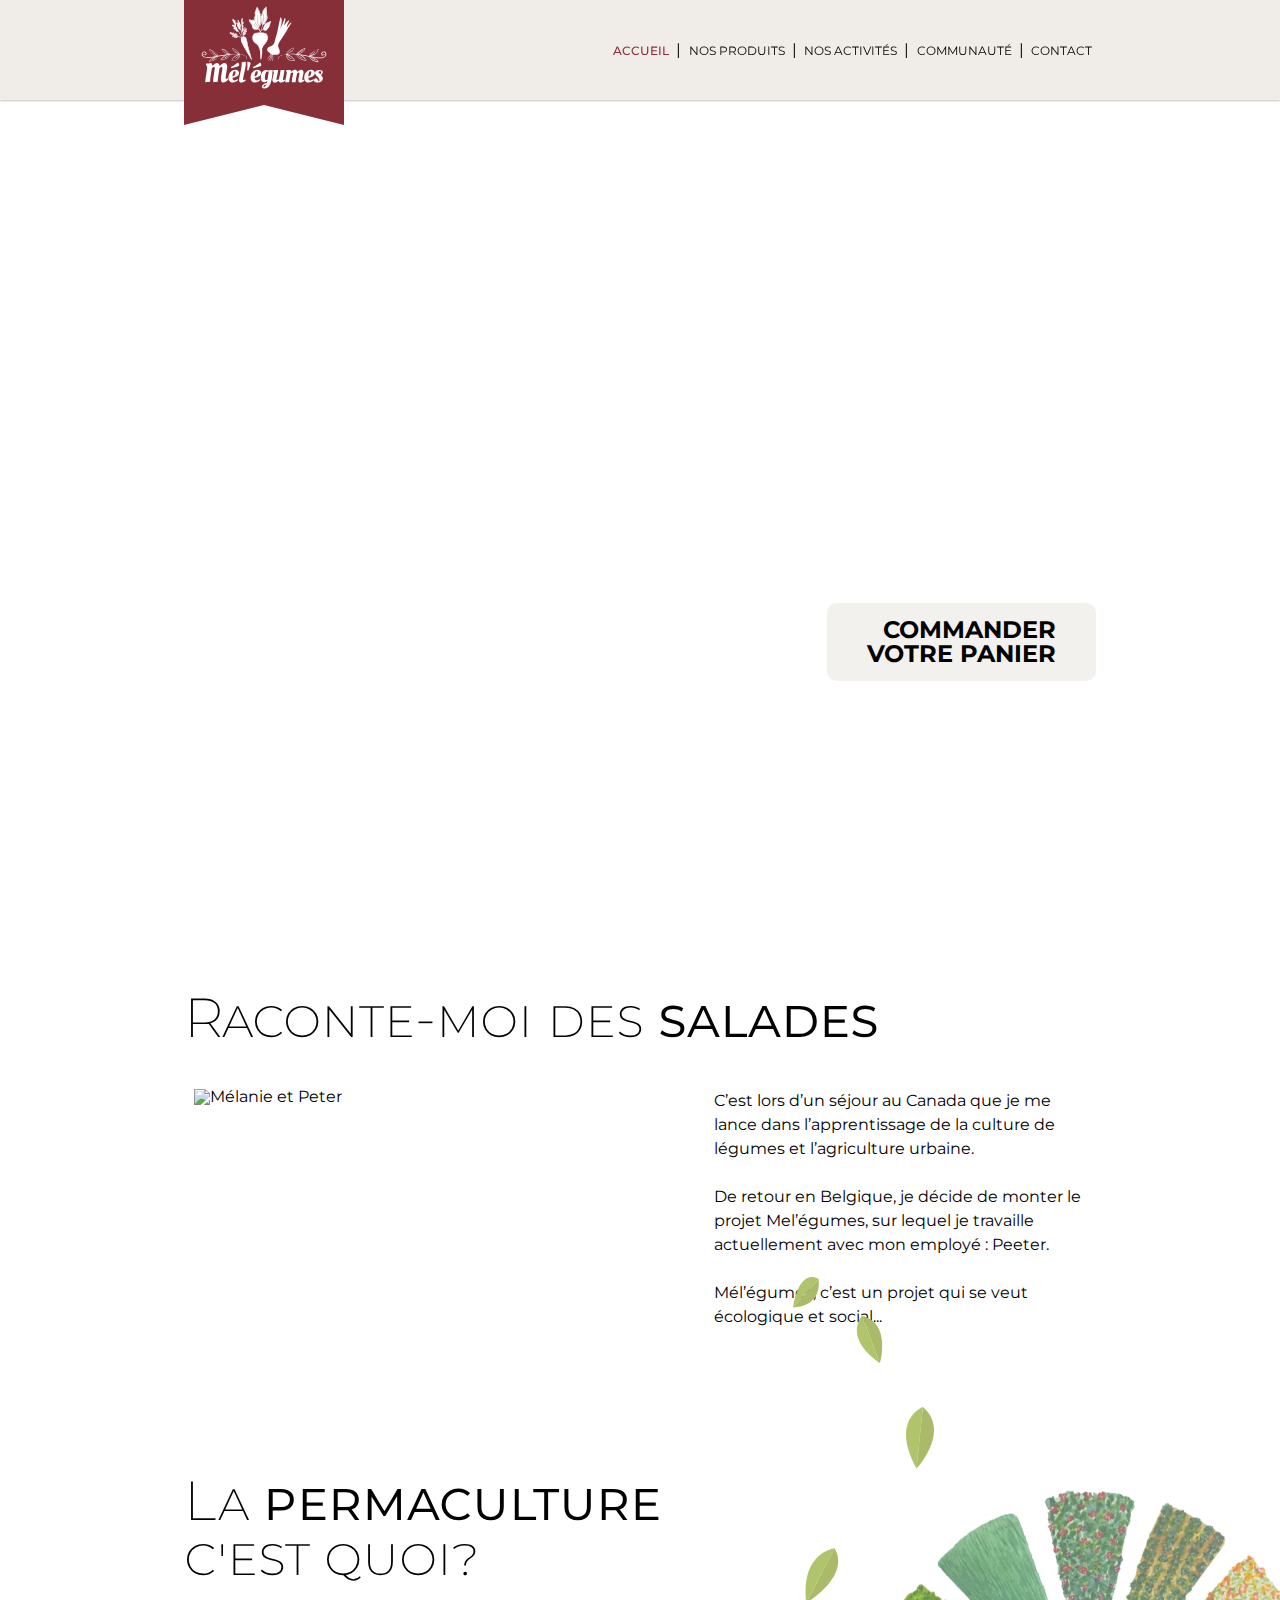
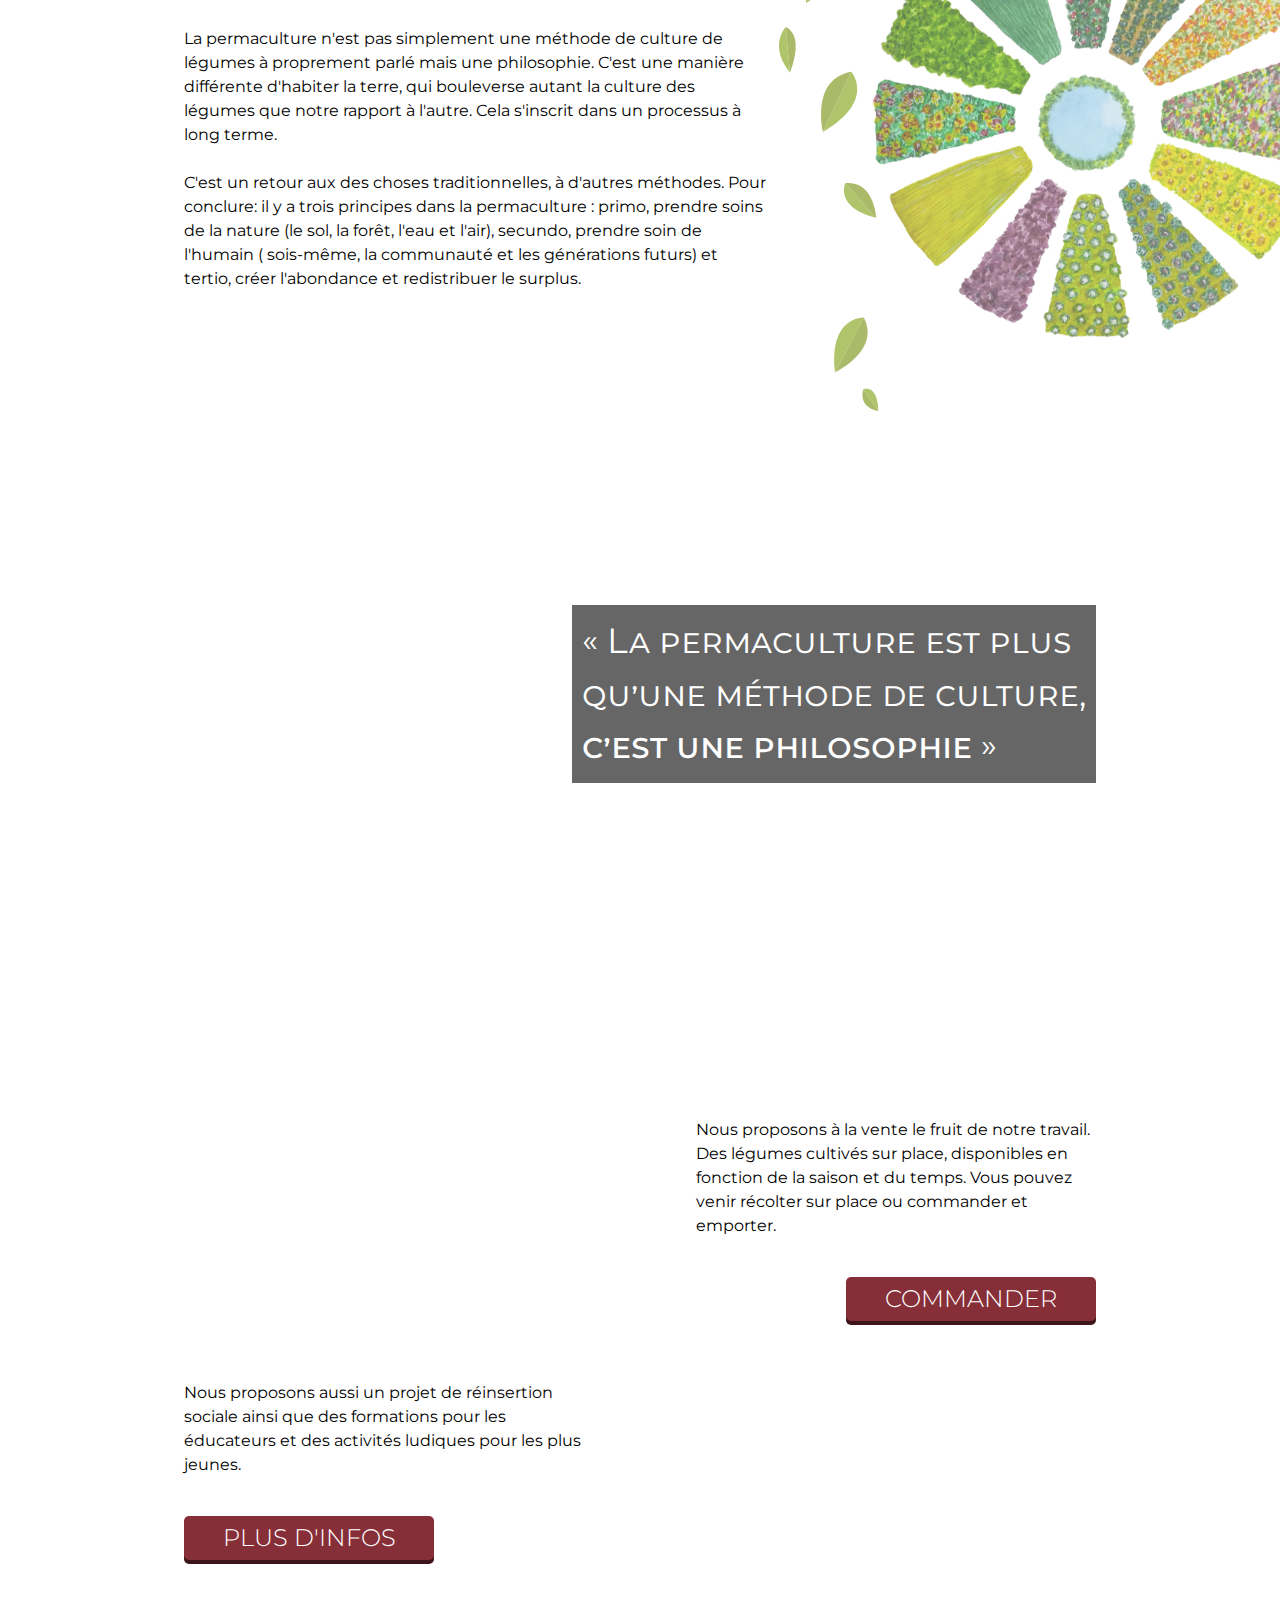
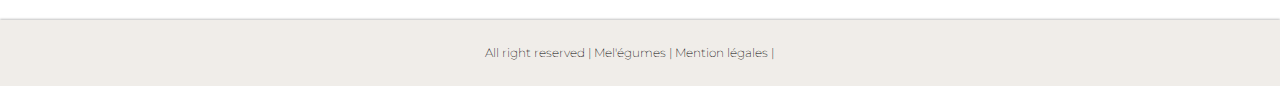
==== commit 6d36ac70: "Merge conflict" ====
--- a/index.html
+++ b/index.html
@@ -6,8 +6,10 @@
     <meta name="viewport" content="width=device-width, initial-scale=1.0">
     <meta http-equiv="X-UA-Compatible" content="ie=edge">
     <title>Mél'égumes - Accueil</title>
+    <link rel="stylesheet" href="vendor/animate.css">
     <link rel="stylesheet" href="https://use.fontawesome.com/releases/v5.7.1/css/all.css" integrity="sha384-fnmOCqbTlWIlj8LyTjo7mOUStjsKC4pOpQbqyi7RrhN7udi9RwhKkMHpvLbHG9Sr" crossorigin="anonymous">
     <link rel="stylesheet" href="css/index.css">
+    <link rel="shortcut icon" href="img/accueil/favicon.png" type="image/x-icon">
 
 </head>
 
@@ -44,11 +46,12 @@
     <section class="intro firstSection parallax-window" data-parallax="scroll" data-image-src="img/accueil/bg1.jpg">
         <div class="wrapper">
             <div class="introtext">
-                <h2>Eat good, feel good!</h2>
+                <h2>Eat good, feel good&thinsp;!</h2>
                 <p>Avec nos paniers de légumes naturels et de saison.</p>
-                <a href="nos-produits.html">Commander <br> votre panier</a>
+                <a href="nos-produits.html#commande">Commander <br> votre panier</a>
             </div>          
         </div>
+        <p class="fleche animated bounce"><i class="fas fa-angle-down"></i></p>
     </section>
 
     <!-- Raconte moi des salades -->
--- a/css/index.css
+++ b/css/index.css
@@ -89,6 +89,48 @@
   display: none;
 }
 
+p {
+  font-size: 100%;
+  margin-bottom: 1.5em;
+  line-height: 1.5em;
+}
+
+h2 {
+  font-size: 3.75em;
+  font-weight: 300;
+  font-variant: small-caps;
+}
+
+h2 strong {
+  font-weight: 500;
+}
+
+h3 {
+  font-size: 2.625em;
+  font-weight: 200;
+  margin-bottom: .8em;
+  font-variant: small-caps;
+}
+
+h3 strong {
+  font-weight: 400;
+}
+
+h4 {
+  font-size: 1.875em;
+  font-weight: 300;
+  margin-bottom: .5em;
+}
+
+@media screen and (min-width: 725px) {
+  h2 {
+    font-size: 5em;
+  }
+  h3 {
+    font-size: 3.4375em;
+  }
+}
+
 header {
   position: fixed;
   top: 0;
@@ -132,6 +174,11 @@
   width: 7.5em;
   height: 100%;
   background-color: #dead65;
+}
+
+.logoCont h1 {
+  height: 100%;
+  margin-top: .8em;
 }
 
 .bannerSvg {
@@ -256,7 +303,7 @@
     display: block;
     position: absolute;
     left: 0;
-    bottom: -3.125em;
+    bottom: -1.5625em;
   }
   nav {
     position: static;
@@ -306,13 +353,6 @@
   margin-bottom: 0.3em;
 }
 
-p {
-  font-size: 1.125em;
-  margin: 1.25em 0;
-  line-height: 1.5em;
-  text-align: justify;
-}
-
 strong {
   font-weight: 500;
 }
@@ -355,7 +395,7 @@
 
 .introtext {
   position: absolute;
-  width: 19.5em;
+  width: 17.5em;
   bottom: 20%;
   right: 1.5em;
   color: white;
@@ -364,8 +404,9 @@
 
 .introtext h2 {
   font-size: 3.75em;
-  margin-bottom: 0;
+  margin-bottom: .2em;
   font-family: 'Oleo Script', cursive;
+  font-variant: normal;
 }
 
 .introtext p {
@@ -399,6 +440,27 @@
   background-color: #a5a19b;
 }
 
+.fleche {
+  font-size: 5em;
+  color: #872f39;
+  margin: 0;
+  text-align: center;
+  -webkit-animation-iteration-count: infinite;
+          animation-iteration-count: infinite;
+  position: absolute;
+  bottom: .1em;
+  width: 100%;
+  text-align: center;
+}
+
+.fleche .fas {
+  display: block;
+  height: 0.925em;
+  -webkit-transform: translateY(0.0375em);
+      -ms-transform: translateY(0.0375em);
+          transform: translateY(0.0375em);
+}
+
 .salades {
   padding: 3.75em 0;
 }
@@ -485,14 +547,25 @@
   font-size: 1.5em;
   font-weight: 300;
   text-transform: uppercase;
+  color: white;
   text-decoration: none;
   text-align: center;
   display: inline-block;
-  width: 100%;
   vertical-align: middle;
-  padding: 0.9375em;
+  padding: 0.41667em 0.625em;
+  border-radius: 0.20833em;
   margin-top: 0.625em;
-  border-radius: 0.625em;
+  background-color: #872f39;
+  -webkit-box-shadow: 0 0.16667em 0 #3b1519;
+          box-shadow: 0 0.16667em 0 #3b1519;
+}
+
+.commPanier:hover, .plusInfo:hover {
+  background-color: #ad3c49;
+}
+
+.commPanier:active, .plusInfo:active {
+  background-color: #612229;
 }
 
 .commPanier span, .plusInfo span {
@@ -501,43 +574,11 @@
   line-height: 2.5;
 }
 
-.commPanier {
-  color: white;
-  background-color: #872f39;
-}
-
-.commPanier:hover {
-  background-color: #ad3c49;
-}
-
-.commPanier:active {
-  background-color: #612229;
-}
-
-.plusInfo {
-  color: #872f39;
-  background-color: white;
-  border: 4px solid #872f39;
-}
-
-.plusInfo:hover {
-  border-color: #ad3c49;
-  color: #ad3c49;
-}
-
-.plusInfo:active {
-  border-color: #612229;
-  color: #612229;
-}
-
 .prop1, .prop2 {
   margin-bottom: 3.75em;
 }
 
 @media screen and (min-width: 725px) {
-  p {
-    font-size: 1em;
-  }
   .contFeuilles {
     height: 100%;
     width: 100%;
@@ -592,6 +633,9 @@
   .salades .flexBox .image {
     width: 28.125em;
   }
+  .salades .flexBox .image img {
+    margin-top: 0;
+  }
   .salades .flexBox .paragraphsBox {
     width: 23.25em;
   }
@@ -650,7 +694,7 @@
     width: unset;
     float: right;
     position: relative;
-    top: 19em;
+    top: 10em;
     text-align-last: left;
     color: white;
     background-color: rgba(0, 0, 0, 0.6);
@@ -705,7 +749,6 @@
 footer {
   -webkit-box-shadow: 0 -1px 2px #0000003d;
           box-shadow: 0 -1px 2px #0000003d;
-  margin-top: 50px;
   background-color: #f0ede9;
   padding: 0.9375em 0;
 }
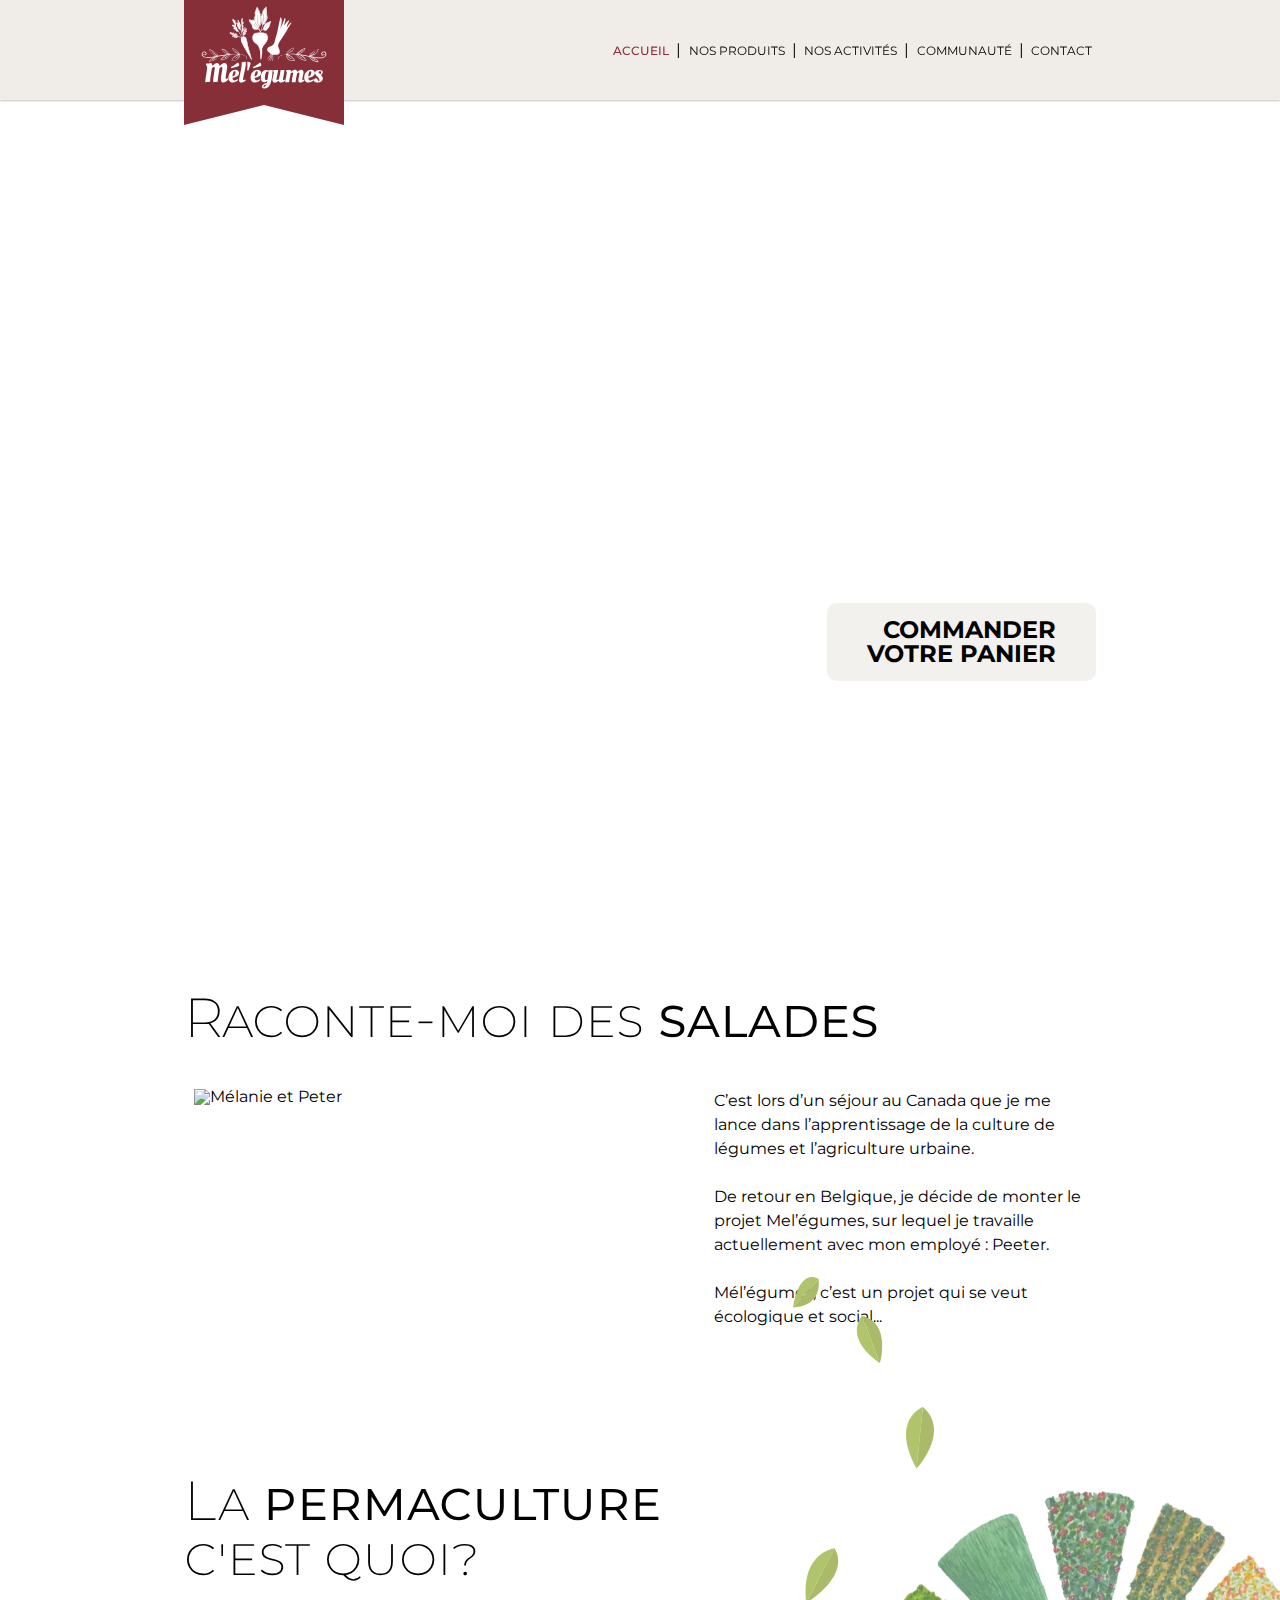
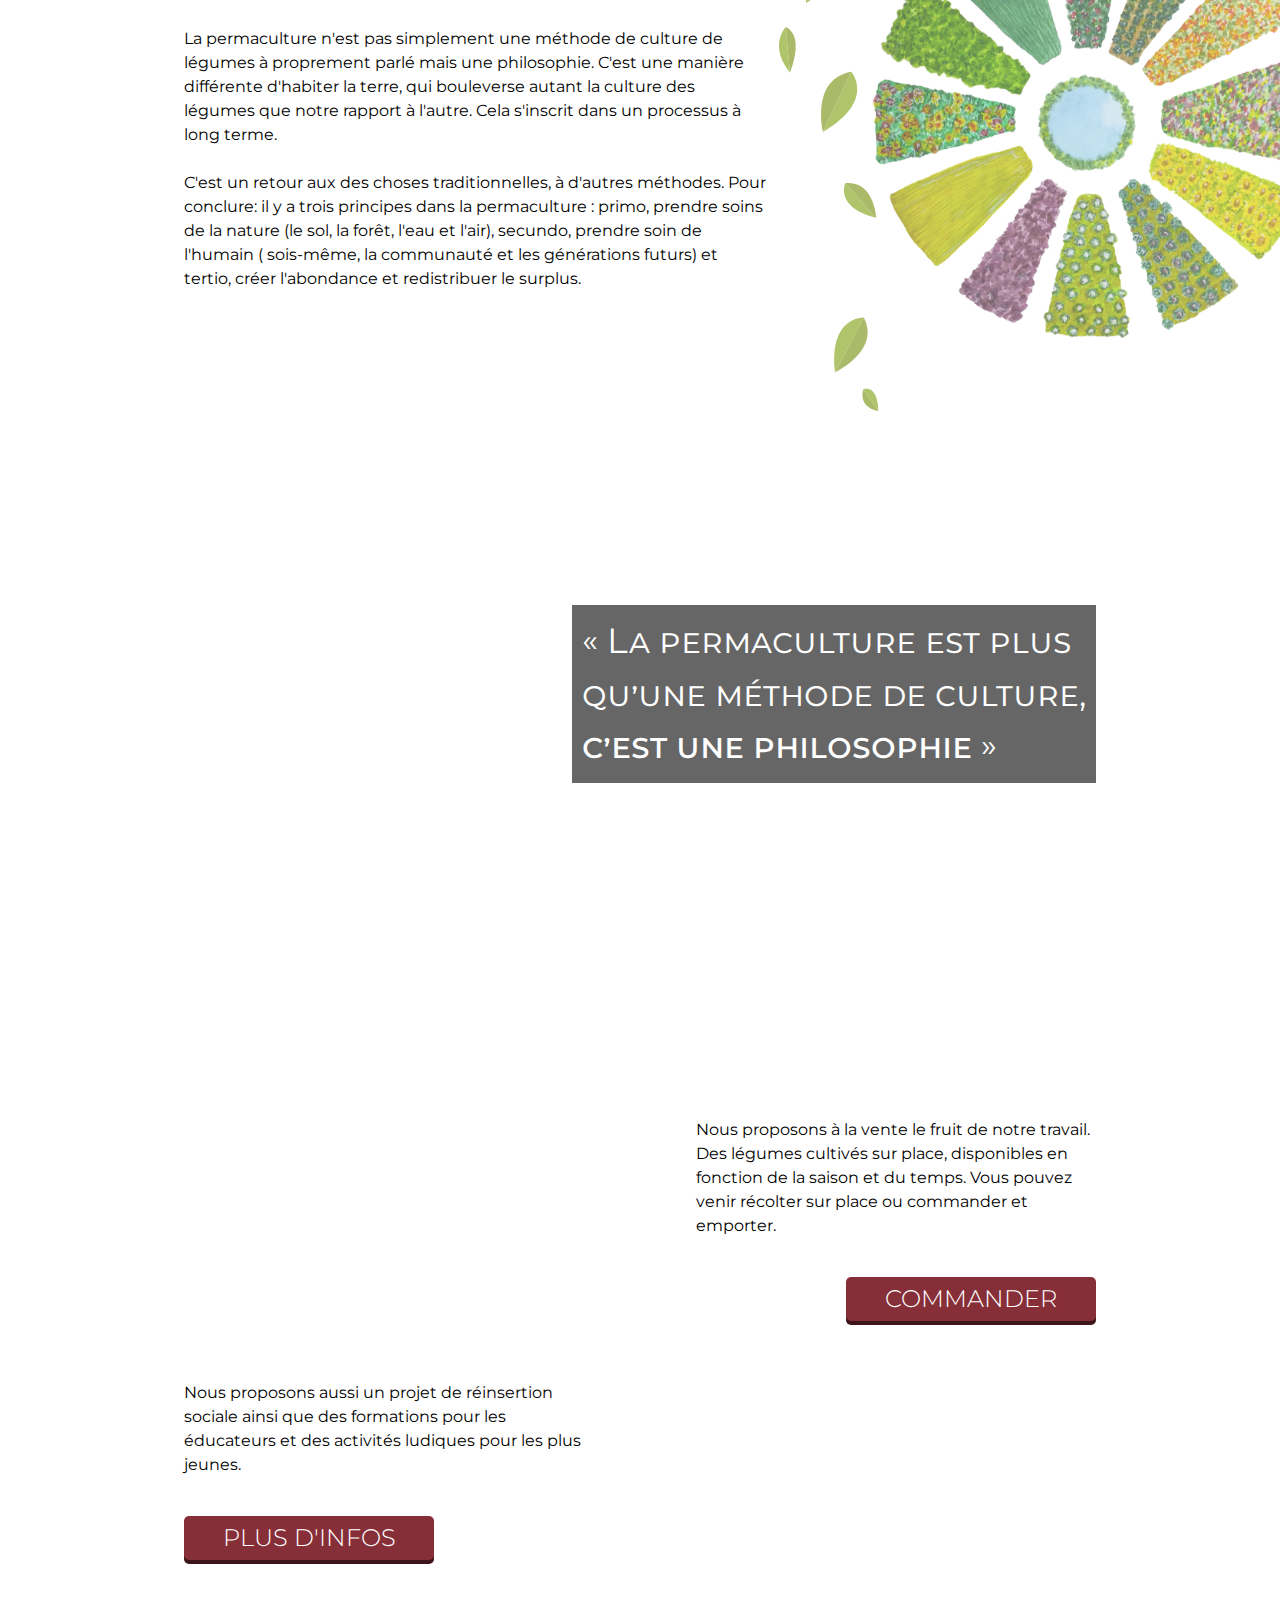
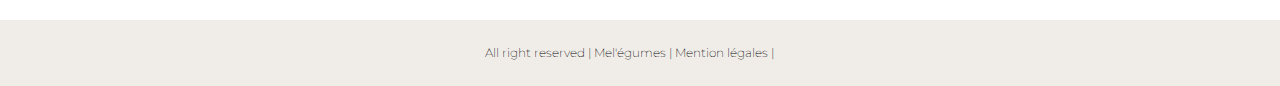
==== commit 95efd79b: "Modification et correction de la mise en page du site en général" ====
--- a/index.html
+++ b/index.html
@@ -51,11 +51,12 @@
                 <a href="nos-produits.html#commande">Commander <br> votre panier</a>
             </div>          
         </div>
-        <p class="fleche animated bounce"><i class="fas fa-angle-down"></i></p>
+        <p class="fleche animated bounce"><a href="#salades"><i class="fas fa-angle-down"></i></a></p>
     </section>
 
     <!-- Raconte moi des salades -->
-    <section class="salades">
+    <section id="salades" class="salades">
+        <div id="anchor"></div>
         <div class="wrapper">
             <div class="contFeuilles">
                 <div class="feuilles">
--- a/css/index.css
+++ b/css/index.css
@@ -61,6 +61,7 @@
   font-family: 'Montserrat', sans-serif;
   font-size: 100%;
   overflow-x: hidden;
+  scroll-behavior: smooth;
 }
 
 *, *:before, *:after {
@@ -96,12 +97,14 @@
 }
 
 h2 {
-  font-size: 3.75em;
+  font-size: 3.125em;
   font-weight: 300;
   font-variant: small-caps;
 }
 
 h2 strong {
+  font-family: 'Oleo Script';
+  font-variant: normal;
   font-weight: 500;
 }
 
@@ -453,6 +456,11 @@
   text-align: center;
 }
 
+.fleche a {
+  color: #872f39;
+  text-decoration: none;
+}
+
 .fleche .fas {
   display: block;
   height: 0.925em;
@@ -747,8 +755,6 @@
 }
 
 footer {
-  -webkit-box-shadow: 0 -1px 2px #0000003d;
-          box-shadow: 0 -1px 2px #0000003d;
   background-color: #f0ede9;
   padding: 0.9375em 0;
 }
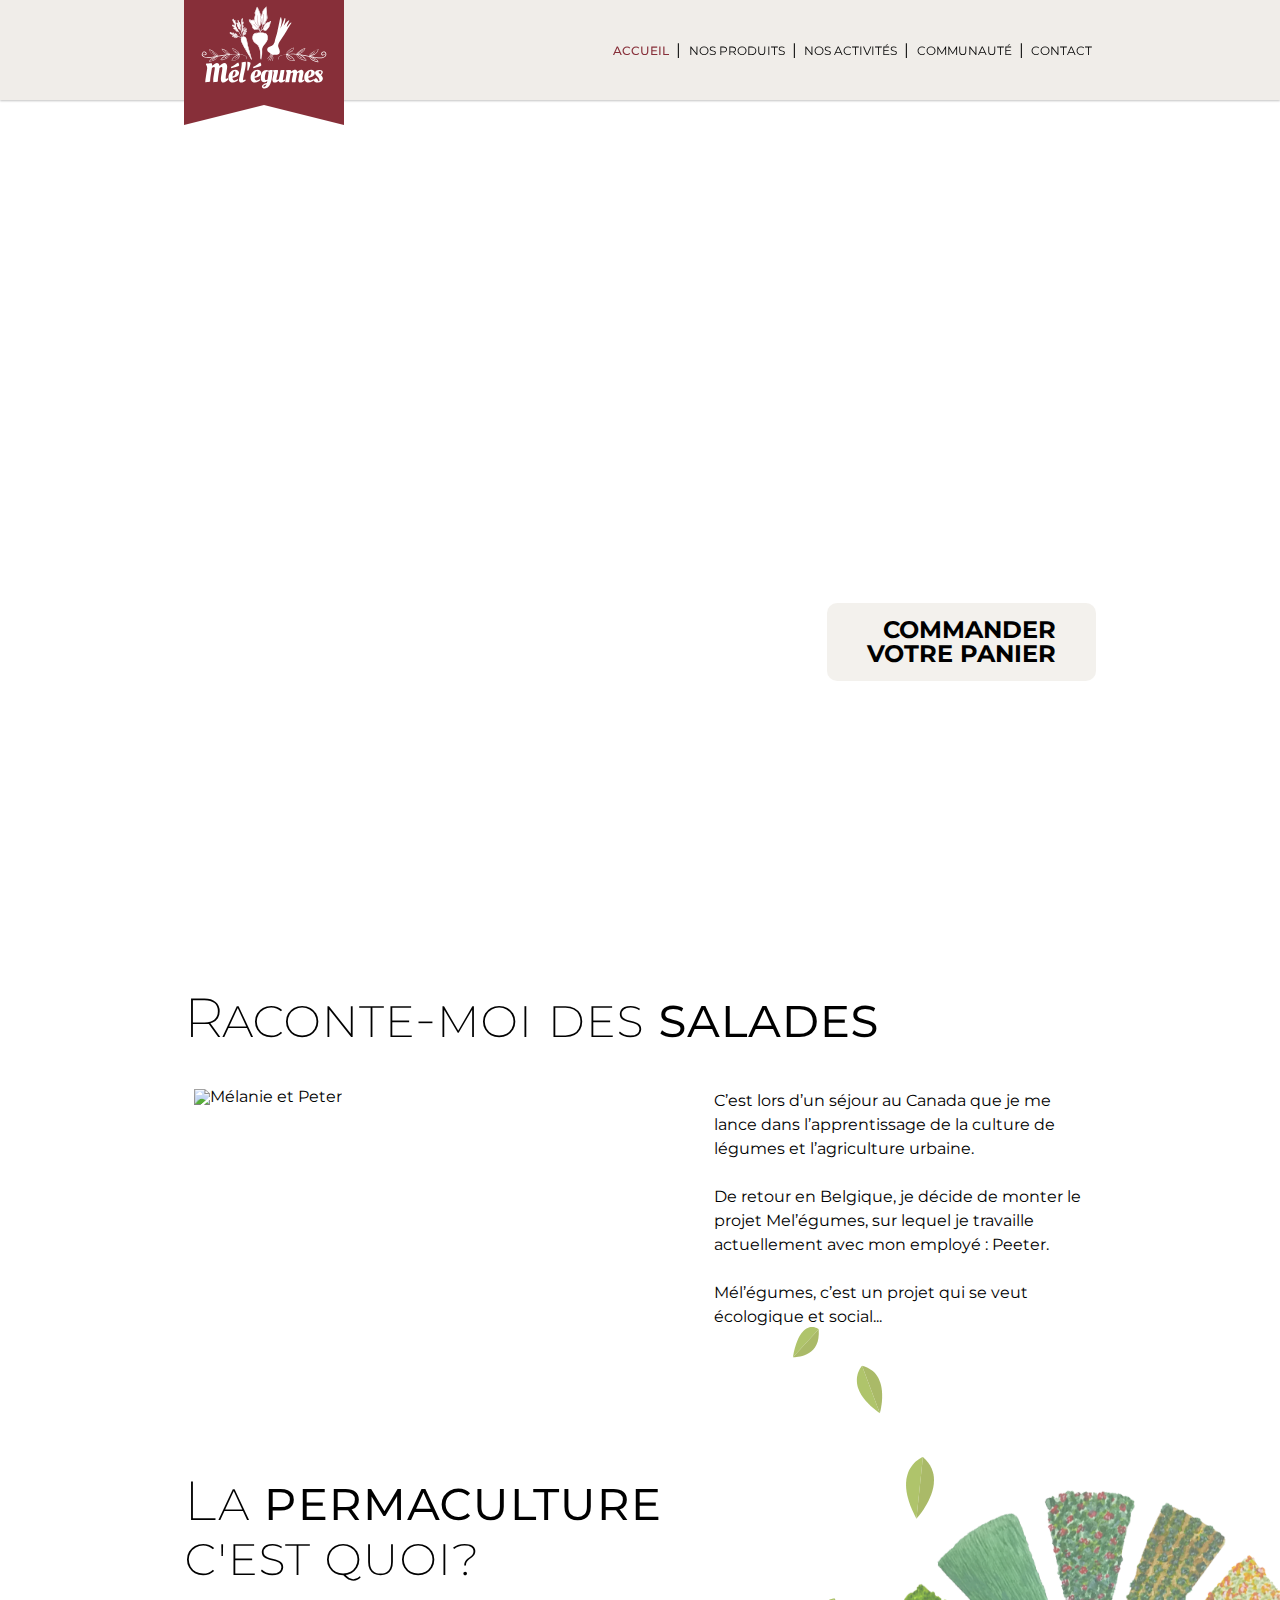
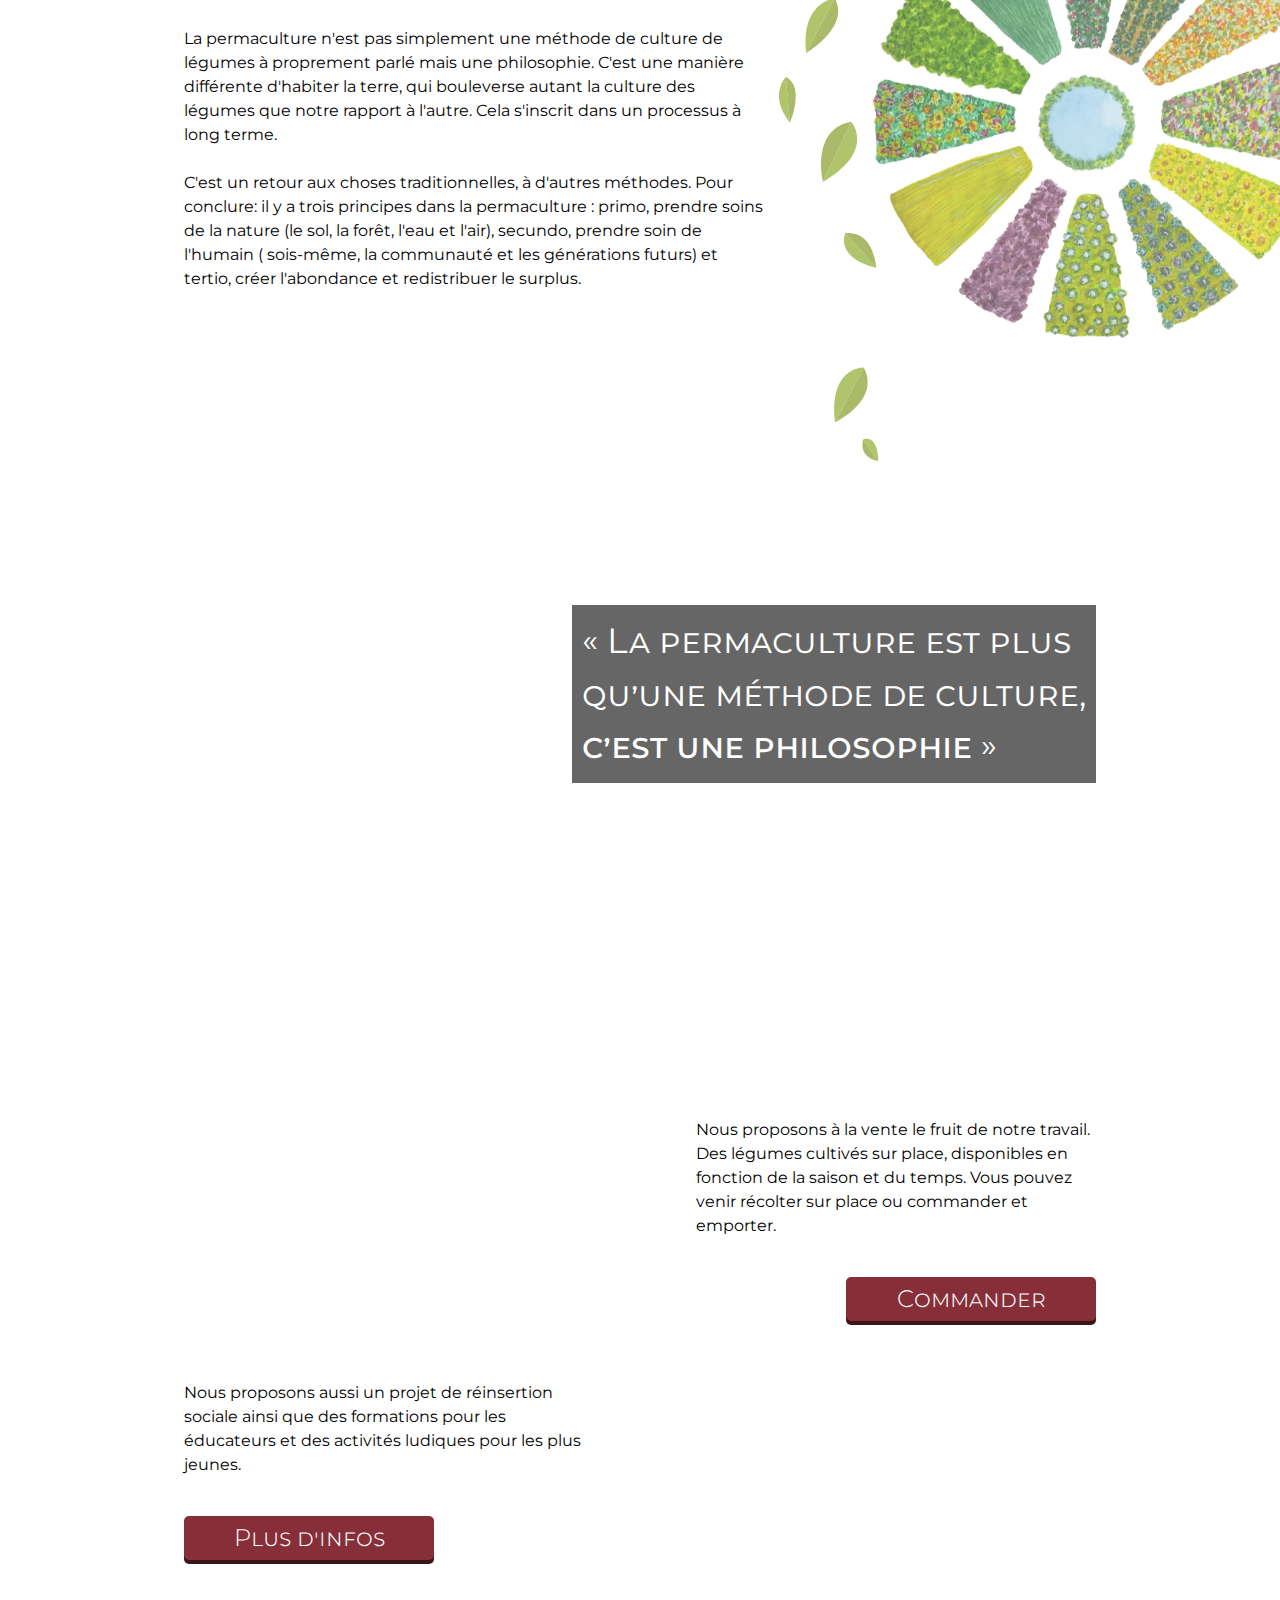
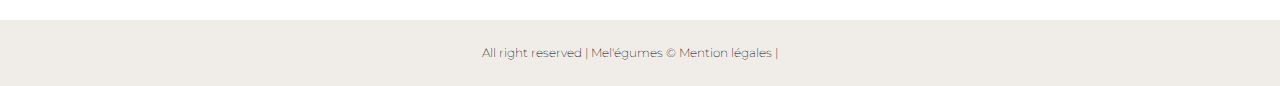
==== commit 03ac470e: "Corrections mineur sur base de la checklist" ====
--- a/index.html
+++ b/index.html
@@ -7,6 +7,7 @@
     <meta http-equiv="X-UA-Compatible" content="ie=edge">
     <title>Mél'égumes - Accueil</title>
     <link rel="stylesheet" href="vendor/animate.css">
+    <link rel="stylesheet" href="vendor/hamburgers.css">
     <link rel="stylesheet" href="https://use.fontawesome.com/releases/v5.7.1/css/all.css" integrity="sha384-fnmOCqbTlWIlj8LyTjo7mOUStjsKC4pOpQbqyi7RrhN7udi9RwhKkMHpvLbHG9Sr" crossorigin="anonymous">
     <link rel="stylesheet" href="css/index.css">
     <link rel="shortcut icon" href="img/accueil/favicon.png" type="image/x-icon">
@@ -27,15 +28,19 @@
             </div>
             <!-- Menu -->
             <div class="menuButton">
-                <button onclick="showMenu()">☰</button>
+                <button class="hamburger hamburger--spin" type="button" onclick="showMenu()">
+                    <span class="hamburger-box">
+                      <span class="hamburger-inner"></span>
+                    </span>
+                </button>
             </div>
             <nav id = "menu">
                 <ul class="menu">
-                    <li><a href="index.html" class="currentNav">Accueil </a> <span class="menu-separator">|</span></li>
-                    <li><a href="nos-produits.html">Nos produits </a> <span class="menu-separator">|</span></li>
-                    <li><a href="nos-activites.html">Nos activités </a> <span class="menu-separator">|</span></li>
-                    <li><a href="communaute.html">Communauté </a> <span class="menu-separator">|</span></li>
-                    <li><a href="contact.html">Contact </a></li>
+                    <li><a class="nav-accu currentNav" href="index.html" >Accueil </a> <span class="menu-separator">|</span></li>
+                    <li><a class="nav-prod" href="nos-produits.html">Nos produits </a> <span class="menu-separator">|</span></li>
+                    <li><a class="nav-acti" href="nos-activites.html">Nos activités </a> <span class="menu-separator">|</span></li>
+                    <li><a class="nav-comm" href="communaute.html">Communauté </a> <span class="menu-separator">|</span></li>
+                    <li><a class="nav-cont" href="contact.html">Contact </a></li>
                 </ul>
             </nav>
         </div>
@@ -48,10 +53,10 @@
             <div class="introtext">
                 <h2>Eat good, feel good&thinsp;!</h2>
                 <p>Avec nos paniers de légumes naturels et de saison.</p>
-                <a href="nos-produits.html#commande">Commander <br> votre panier</a>
+                <a href="nos-produits.html">Commander <br> votre panier</a>
             </div>          
         </div>
-        <p class="fleche animated bounce"><a href="#salades"><i class="fas fa-angle-down"></i></a></p>
+        <p class="fleche animated bounce"><a href="#anchor"><i class="fas fa-angle-down"></i></a></p>
     </section>
 
     <!-- Raconte moi des salades -->
@@ -84,7 +89,7 @@
             <div class="flexbox">
                 <div class="paragraphsBox">
                     <p>La permaculture n'est pas simplement une méthode de culture de légumes à proprement parlé mais une philosophie. C'est une manière différente d'habiter la terre, qui bouleverse autant la culture des légumes que notre rapport à l'autre. Cela s'inscrit dans un processus à long terme.</p> 
-                    <p>C'est un retour aux des choses traditionnelles, à d'autres méthodes. Pour conclure: il y a trois principes dans la permaculture : primo, prendre soins de la nature (le sol, la forêt, l'eau et l'air), secundo, prendre soin de l'humain ( sois-même, la communauté et les générations futurs) et tertio, créer l'abondance et redistribuer le surplus.</p>
+                    <p>C'est un retour aux choses traditionnelles, à d'autres méthodes. Pour conclure: il y a trois principes dans la permaculture : primo, prendre soins de la nature (le sol, la forêt, l'eau et l'air), secundo, prendre soin de l'humain ( sois-même, la communauté et les générations futurs) et tertio, créer l'abondance et redistribuer le surplus.</p>
                 </div>
                 <div class="contFeuilles">
                     <div class="feuilles">
@@ -137,7 +142,7 @@
     <!-- Footer -->
     <footer>
         <div class="wrapper"> 
-            <p class="textFooter">All right reserved | Mel'égumes | Mention légales | </p>
+            <p class="textFooter">All right reserved | <a href="index.html">Mel'égumes</a> &copy; <a href="mentions.html">Mention légales</a> | </p>
             <p class="footButton"><a href="https://www.facebook.com/M%C3%A9l%C3%A9gumes-1118822338164204/"><i class="fab fa-facebook-square"></i></a><a href="https://www.instagram.com/mel_egumes_mons/"><i class="fab fa-instagram"></i></a></p>
         </div>
     </footer>
--- a/css/index.css
+++ b/css/index.css
@@ -103,8 +103,6 @@
 }
 
 h2 strong {
-  font-family: 'Oleo Script';
-  font-variant: normal;
   font-weight: 500;
 }
 
@@ -253,10 +251,6 @@
   padding: 0.6em 1.25em 0.6em 0;
 }
 
-.menu li a:hover {
-  background-color: #dead65;
-}
-
 .menu .menu-separator {
   display: none;
 }
@@ -264,6 +258,26 @@
 .menu .currentNav {
   background-color: #dead65;
   font-weight: 500;
+}
+
+.nav-accu:hover {
+  background-color: #872f39;
+}
+
+.nav-prod:hover {
+  background-color: #a69a54;
+}
+
+.nav-acti:hover {
+  background-color: #4d837d;
+}
+
+.nav-cont:hover {
+  background-color: #dead65;
+}
+
+.nav-comm:hover {
+  background-color: #d2b79d;
 }
 
 @media screen and (max-height: 350px) {
@@ -331,16 +345,32 @@
     display: inline;
     font-size: 0.75em;
   }
-  .menu li a:hover {
-    background-color: unset;
-    color: #dead65;
-  }
   .menu .menu-separator {
     display: unset;
   }
   .menu .currentNav {
     background-color: unset;
     color: #dead65;
+  }
+  .nav-accu:hover {
+    background-color: unset;
+    color: #872f39;
+  }
+  .nav-prod:hover {
+    background-color: unset;
+    color: #a69a54;
+  }
+  .nav-acti:hover {
+    background-color: unset;
+    color: #4d837d;
+  }
+  .nav-cont:hover {
+    background-color: unset;
+    color: #dead65;
+  }
+  .nav-comm:hover {
+    background-color: unset;
+    color: #d2b79d;
   }
   .showNav {
     -webkit-transform: none;
@@ -372,16 +402,12 @@
   fill: #872f39;
 }
 
-.menu li a:hover, .menu .currentNav {
+.menu .currentNav {
   background-color: #872f39;
   color: white;
 }
 
 @media screen and (min-width: 769px) {
-  .menu li a:hover {
-    background-color: unset;
-    color: #872f39;
-  }
   .menu .currentNav {
     background-color: unset;
     color: #872f39;
@@ -399,7 +425,7 @@
 .introtext {
   position: absolute;
   width: 17.5em;
-  bottom: 20%;
+  bottom: 30%;
   right: 1.5em;
   color: white;
   text-align: right;
@@ -469,7 +495,13 @@
           transform: translateY(0.0375em);
 }
 
+#anchor {
+  position: absolute;
+  top: -2em;
+}
+
 .salades {
+  position: relative;
   padding: 3.75em 0;
 }
 
@@ -554,7 +586,7 @@
 .commPanier, .plusInfo {
   font-size: 1.5em;
   font-weight: 300;
-  text-transform: uppercase;
+  font-variant: small-caps;
   color: white;
   text-decoration: none;
   text-align: center;
@@ -566,6 +598,11 @@
   background-color: #872f39;
   -webkit-box-shadow: 0 0.16667em 0 #3b1519;
           box-shadow: 0 0.16667em 0 #3b1519;
+  -webkit-transition: background-color 0.2s, -webkit-box-shadow 0.2s;
+  transition: background-color 0.2s, -webkit-box-shadow 0.2s;
+  -o-transition: background-color 0.2s, box-shadow 0.2s;
+  transition: background-color 0.2s, box-shadow 0.2s;
+  transition: background-color 0.2s, box-shadow 0.2s, -webkit-box-shadow 0.2s;
 }
 
 .commPanier:hover, .plusInfo:hover {
@@ -602,7 +639,7 @@
     z-index: -1;
   }
   .permaculture .feuilles {
-    top: -21.875em;
+    top: -18.75em;
     left: 0;
     z-index: 2;
   }
@@ -619,6 +656,10 @@
   }
   .introtext p {
     font-size: 1.125em;
+  }
+  #anchor {
+    position: absolute;
+    top: -6.2em;
   }
   .salades {
     position: relative;
@@ -785,6 +826,15 @@
   font-size: 0.75em;
 }
 
+.textFooter a {
+  color: black;
+  text-decoration: none;
+}
+
+.textFooter a:hover {
+  text-decoration: underline;
+}
+
 .footButton {
   font-size: 1.5em;
   text-align: center;
